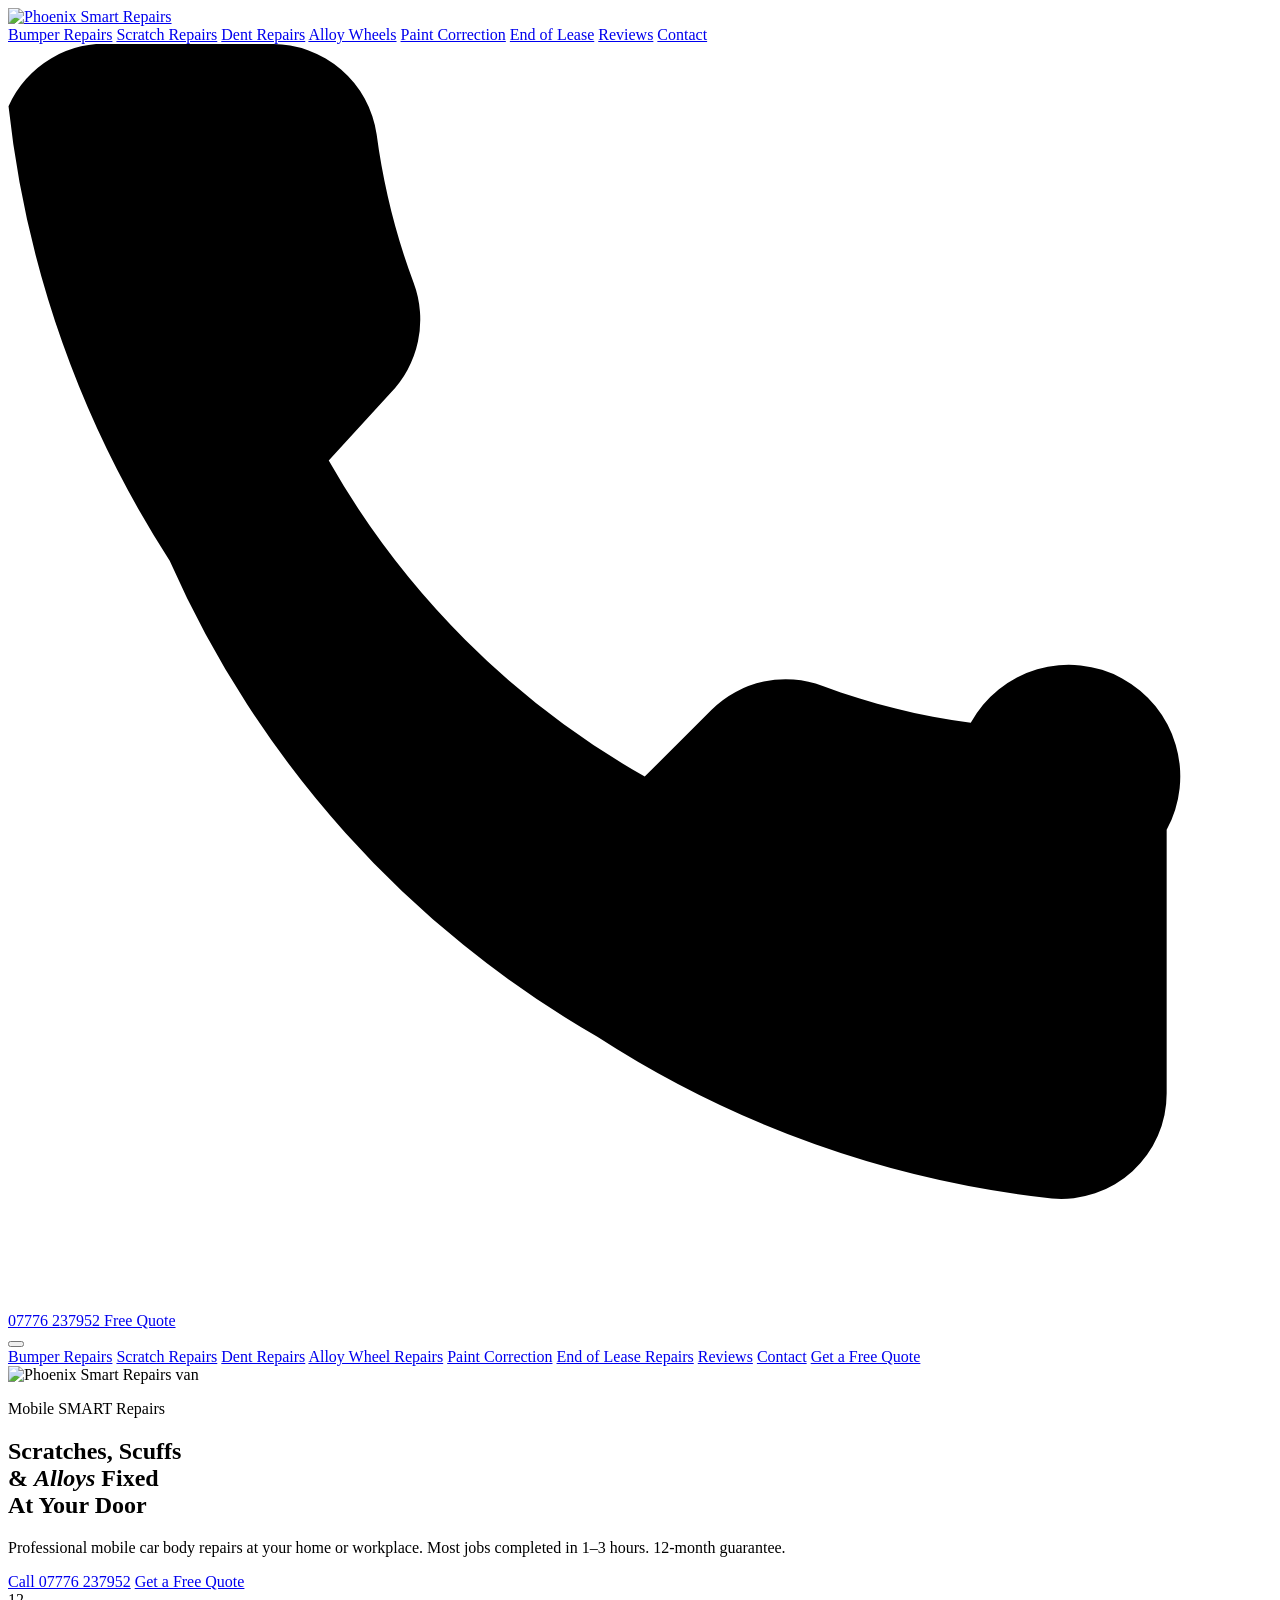
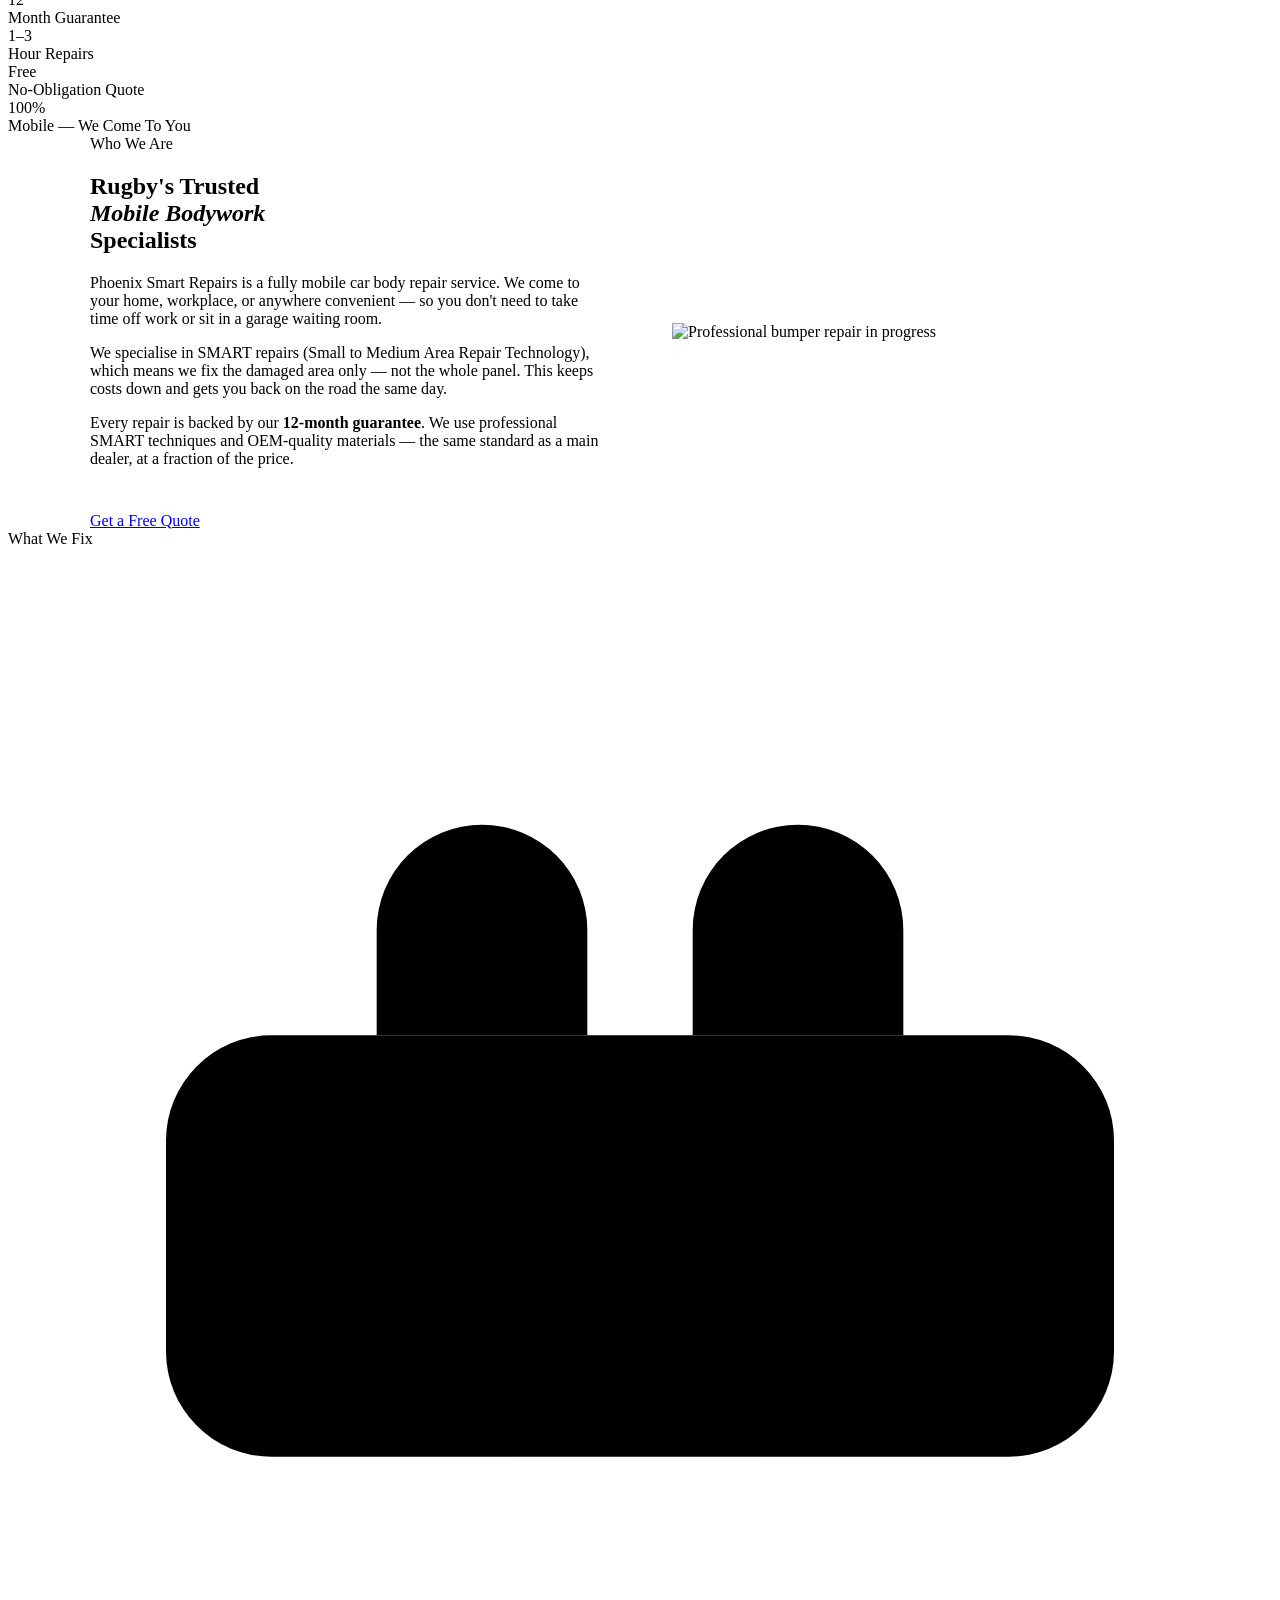
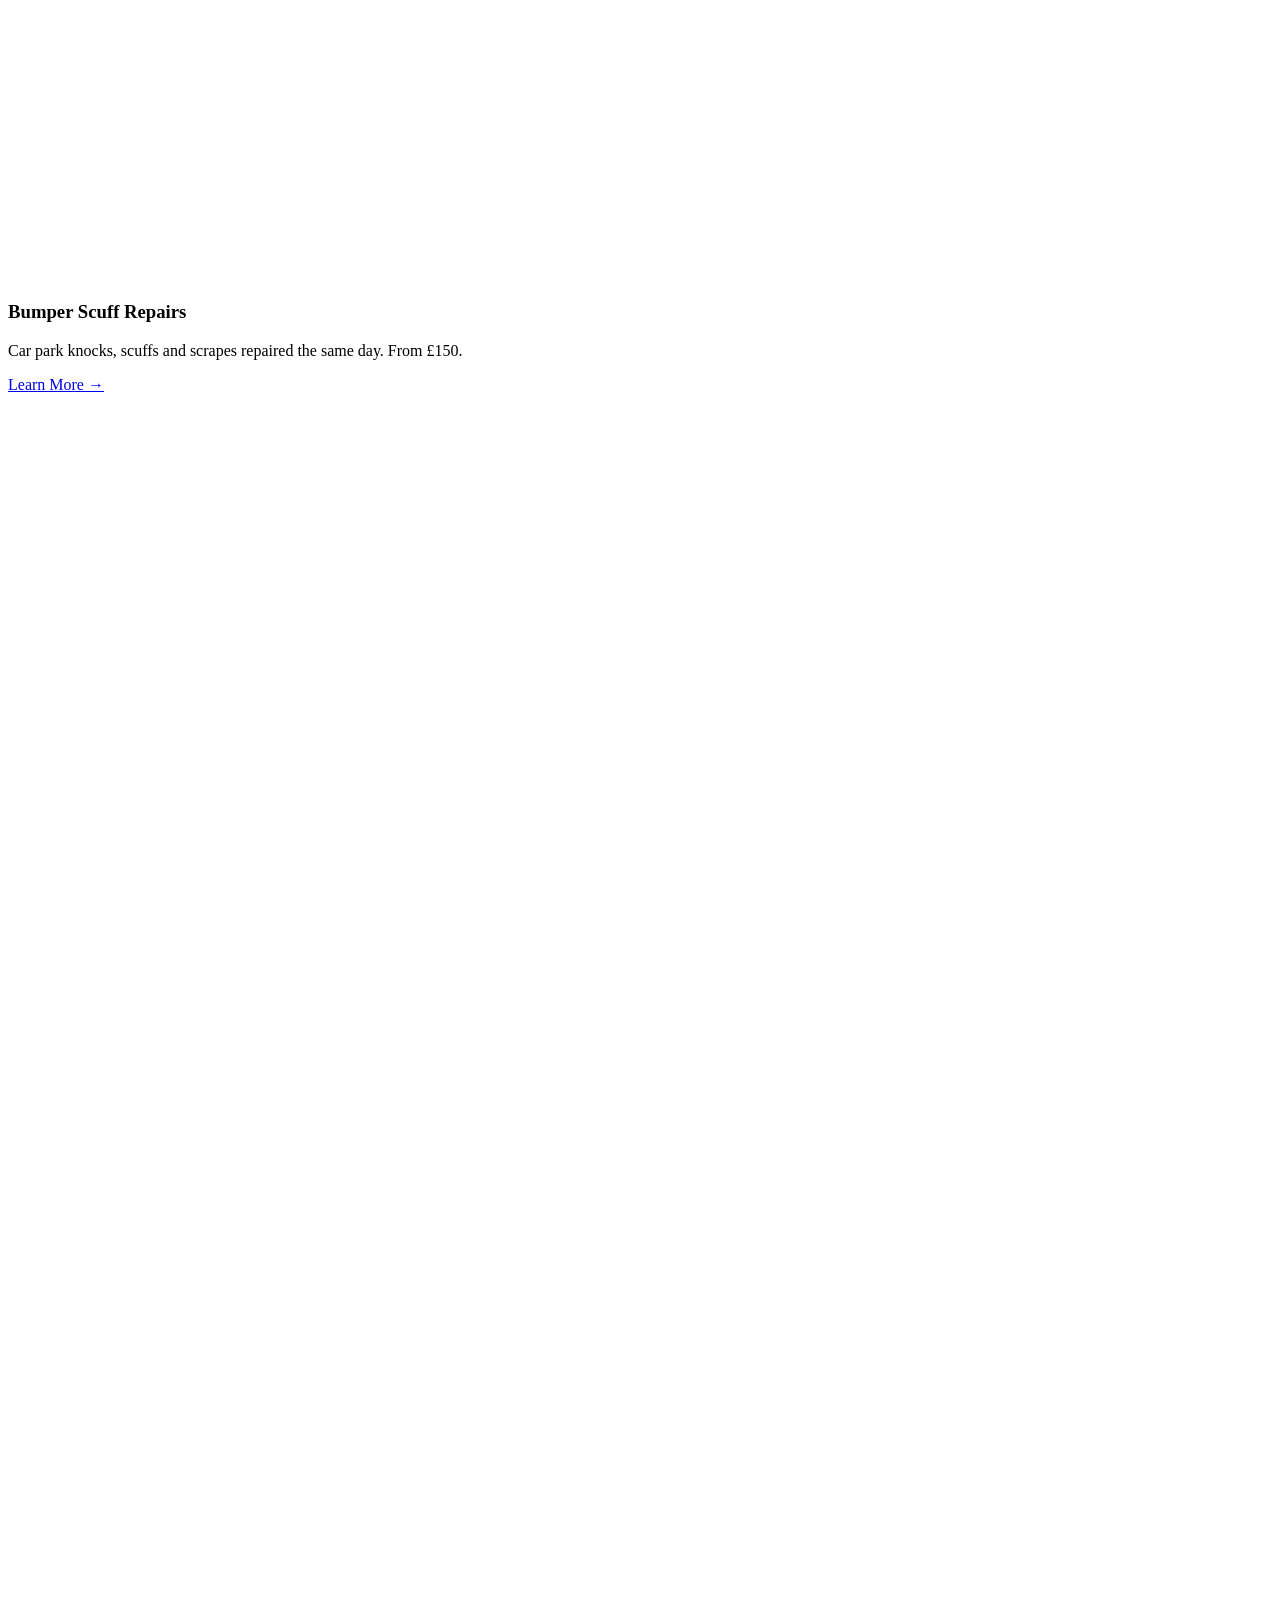
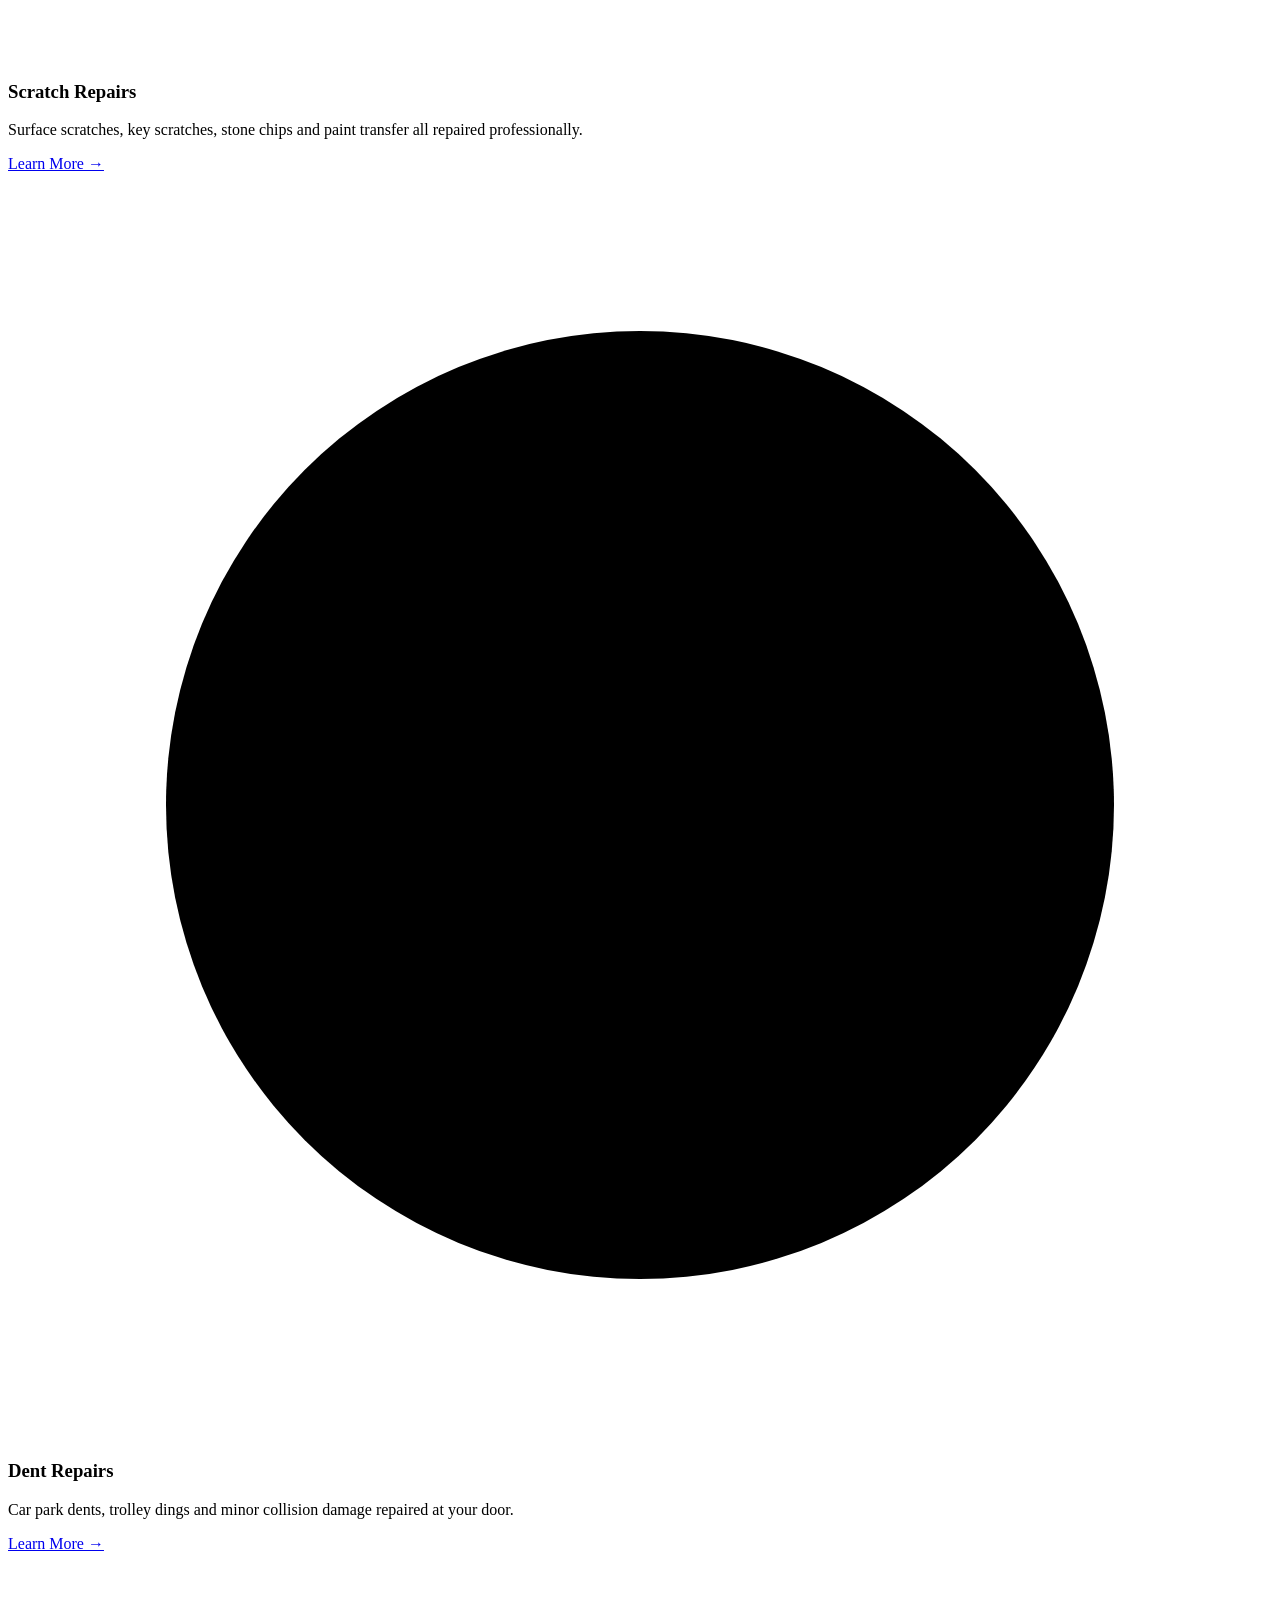
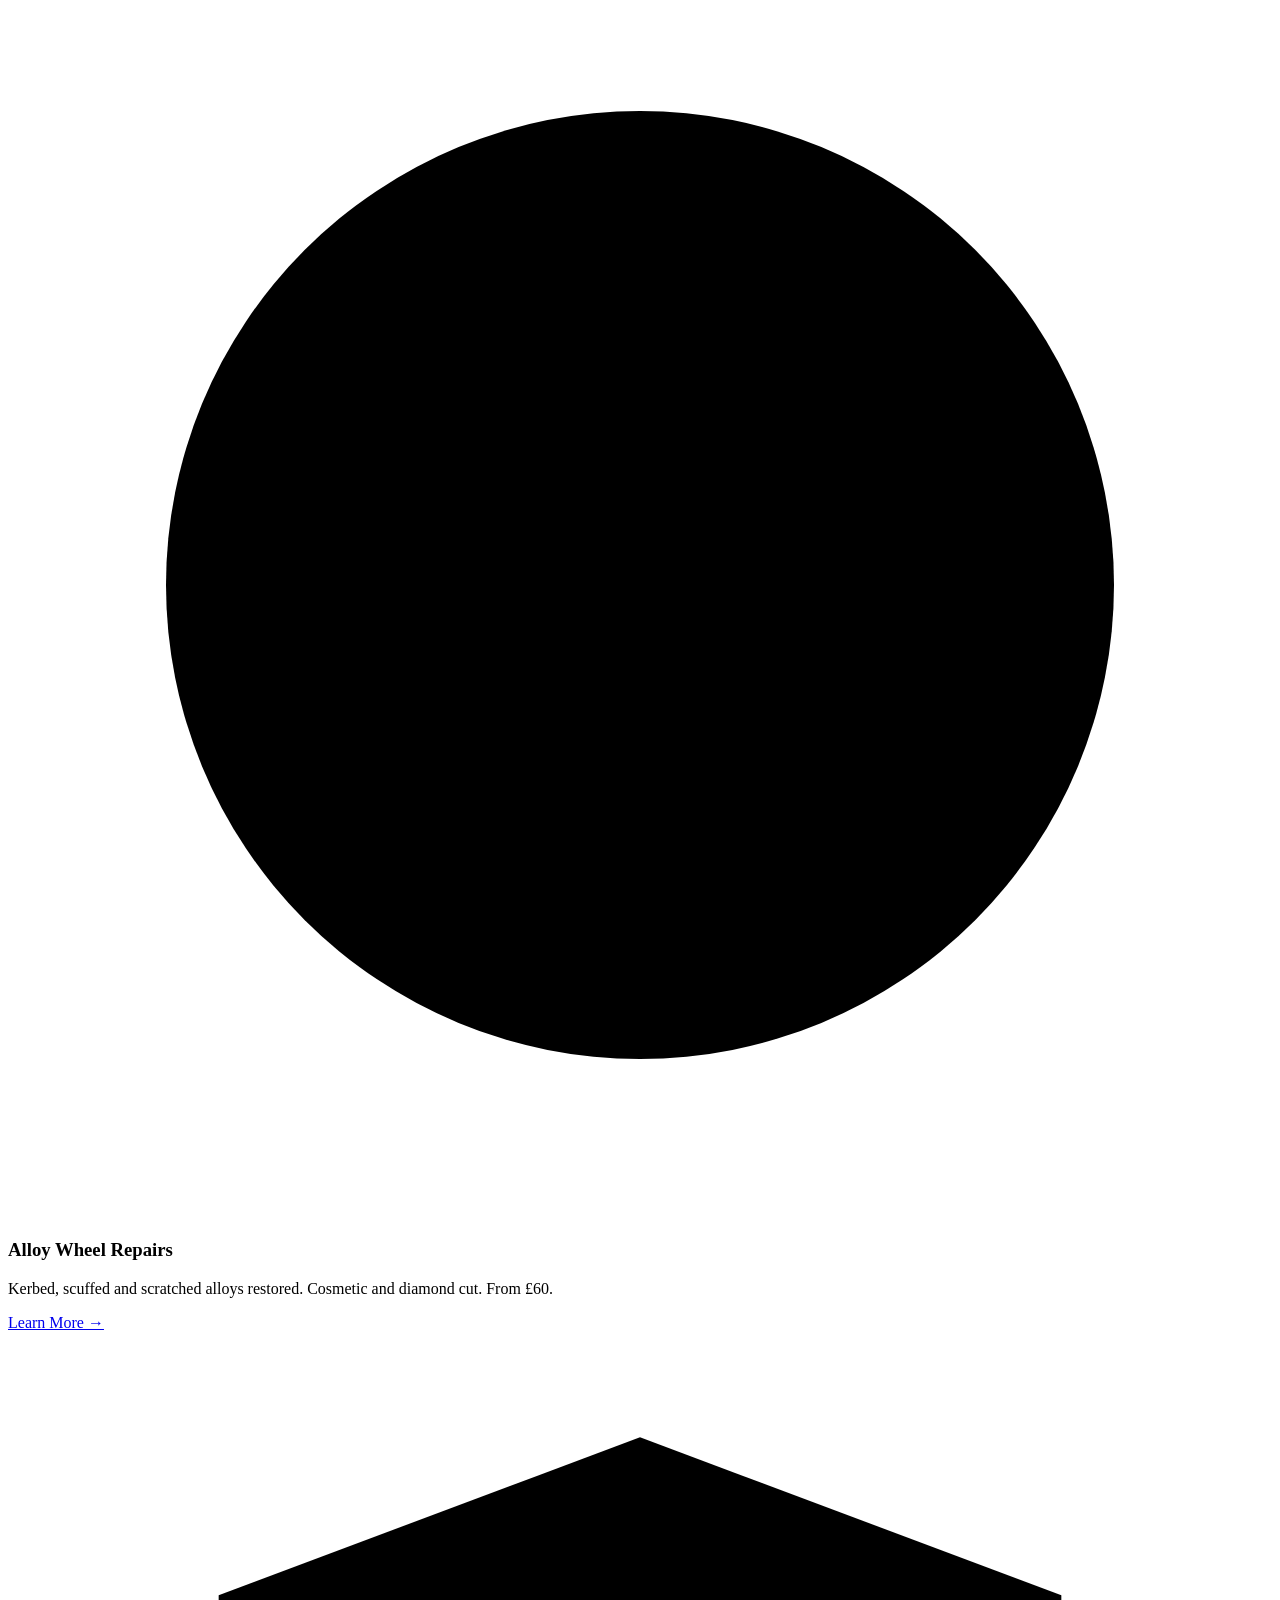
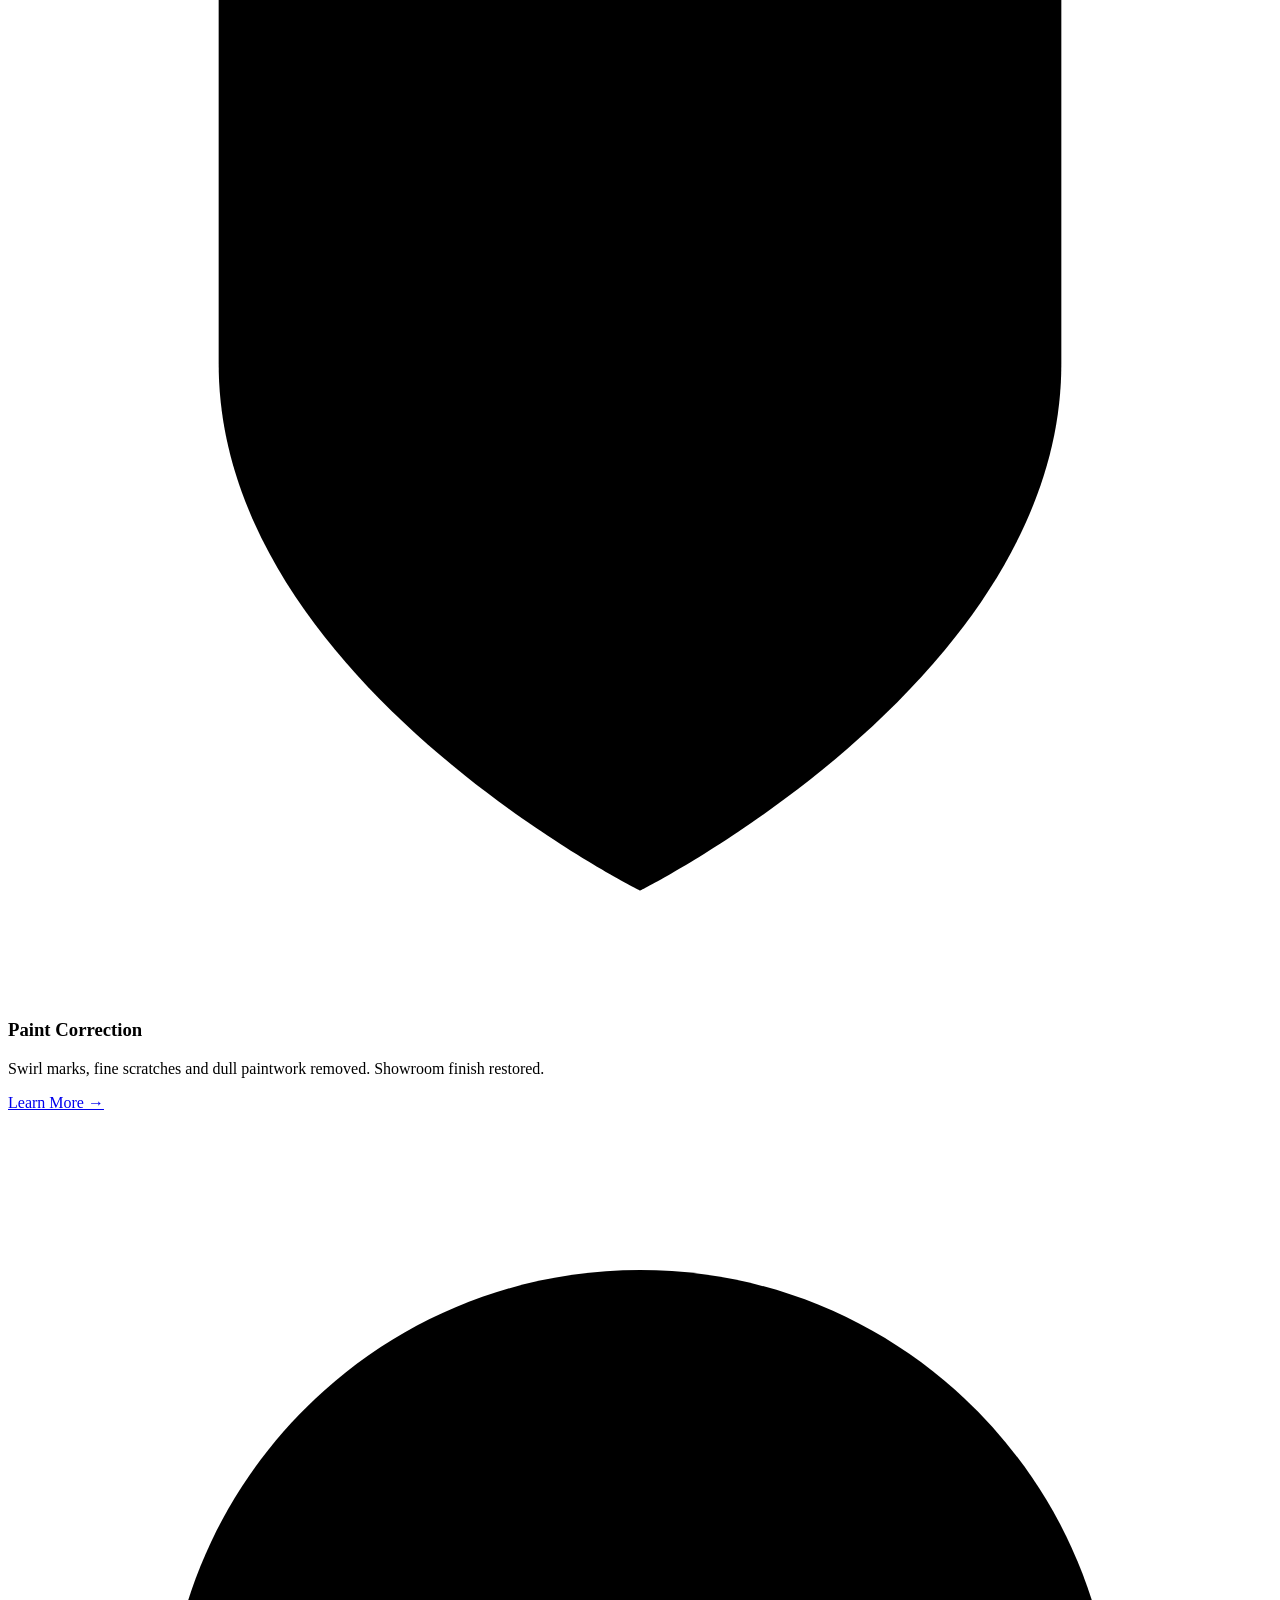
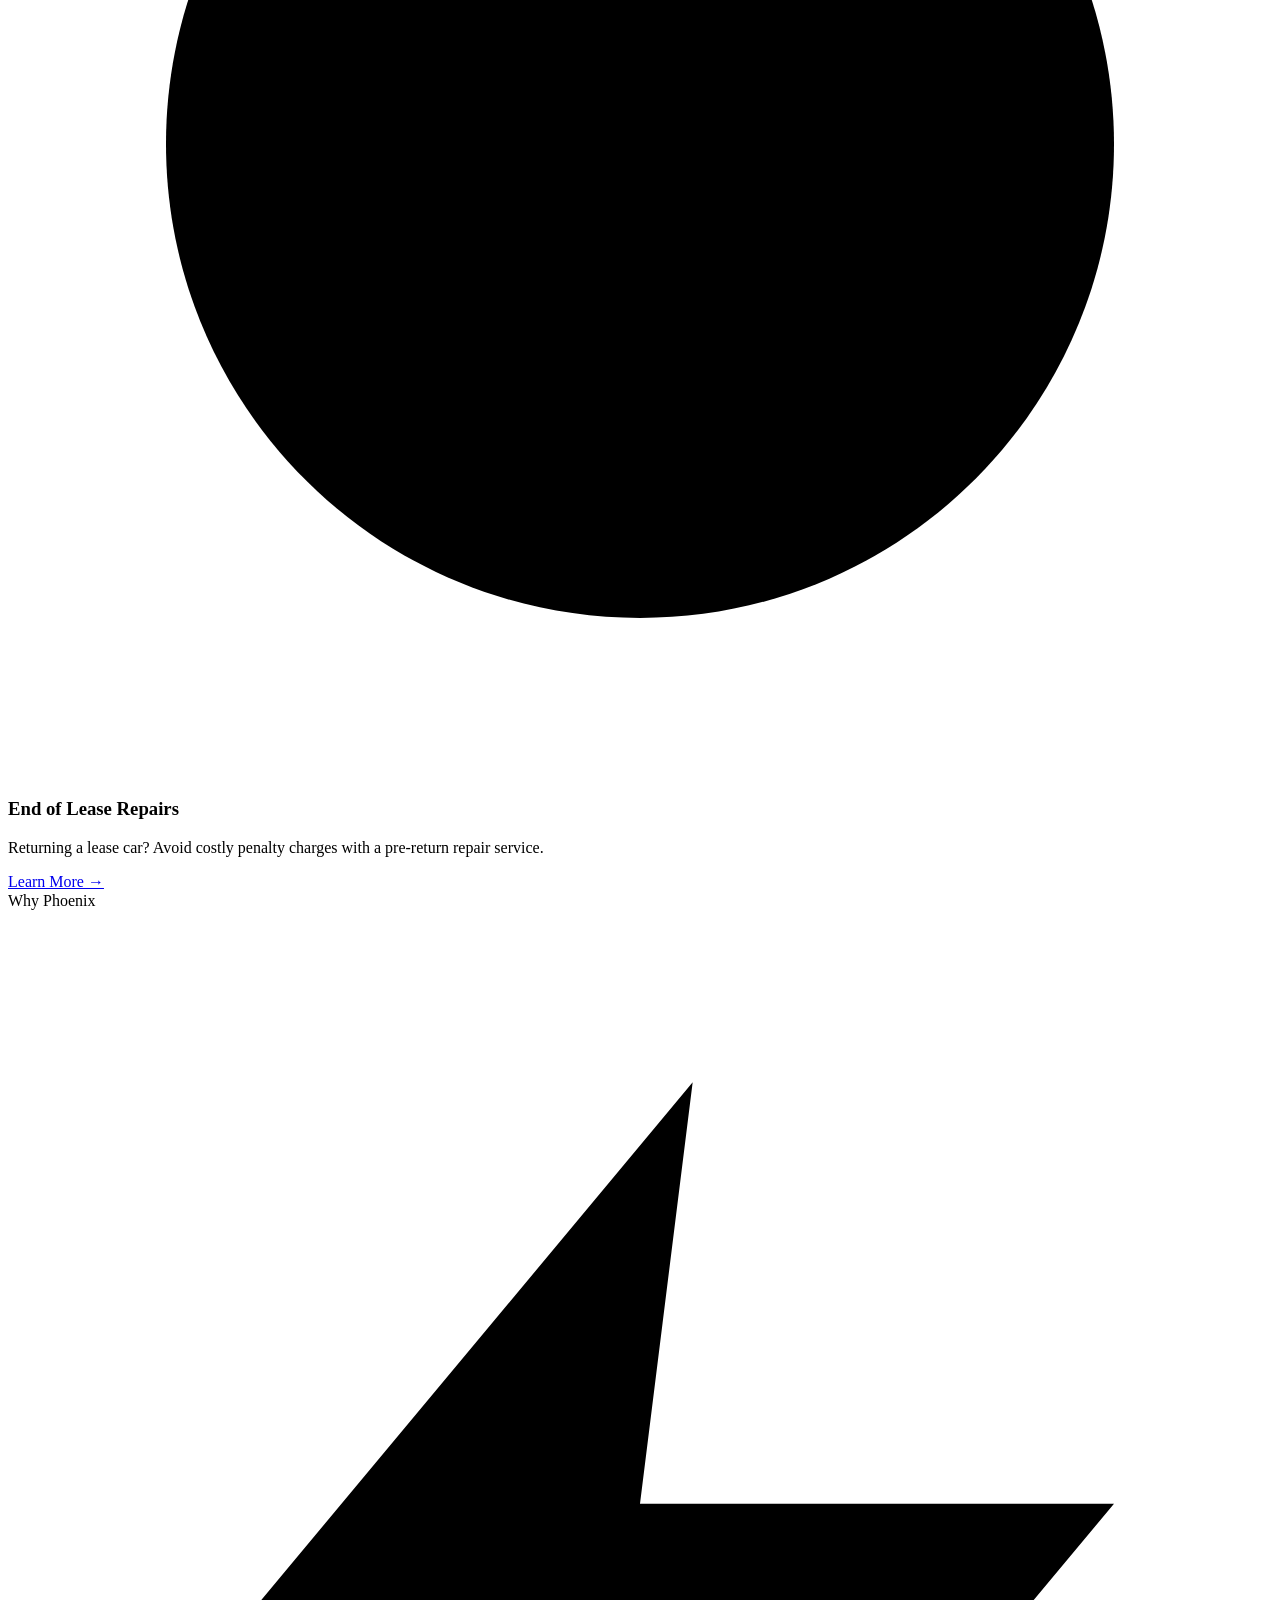
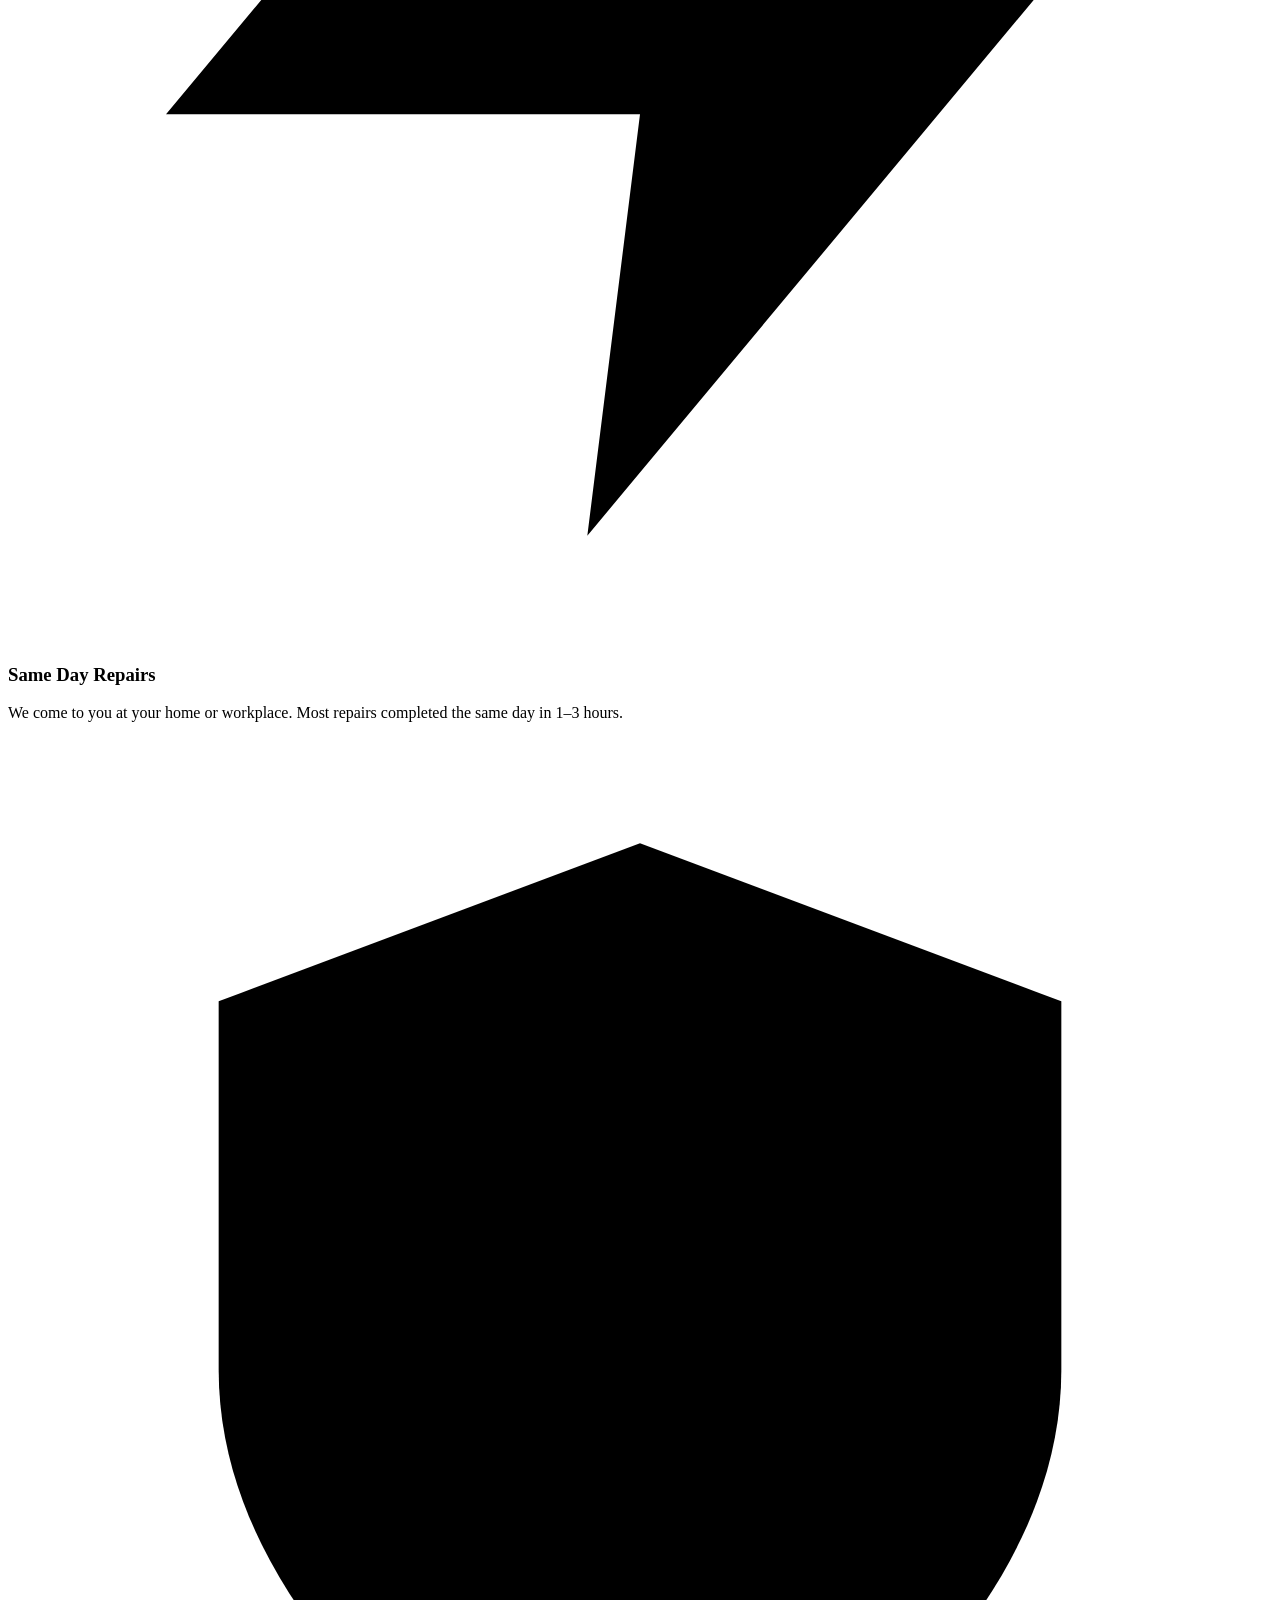
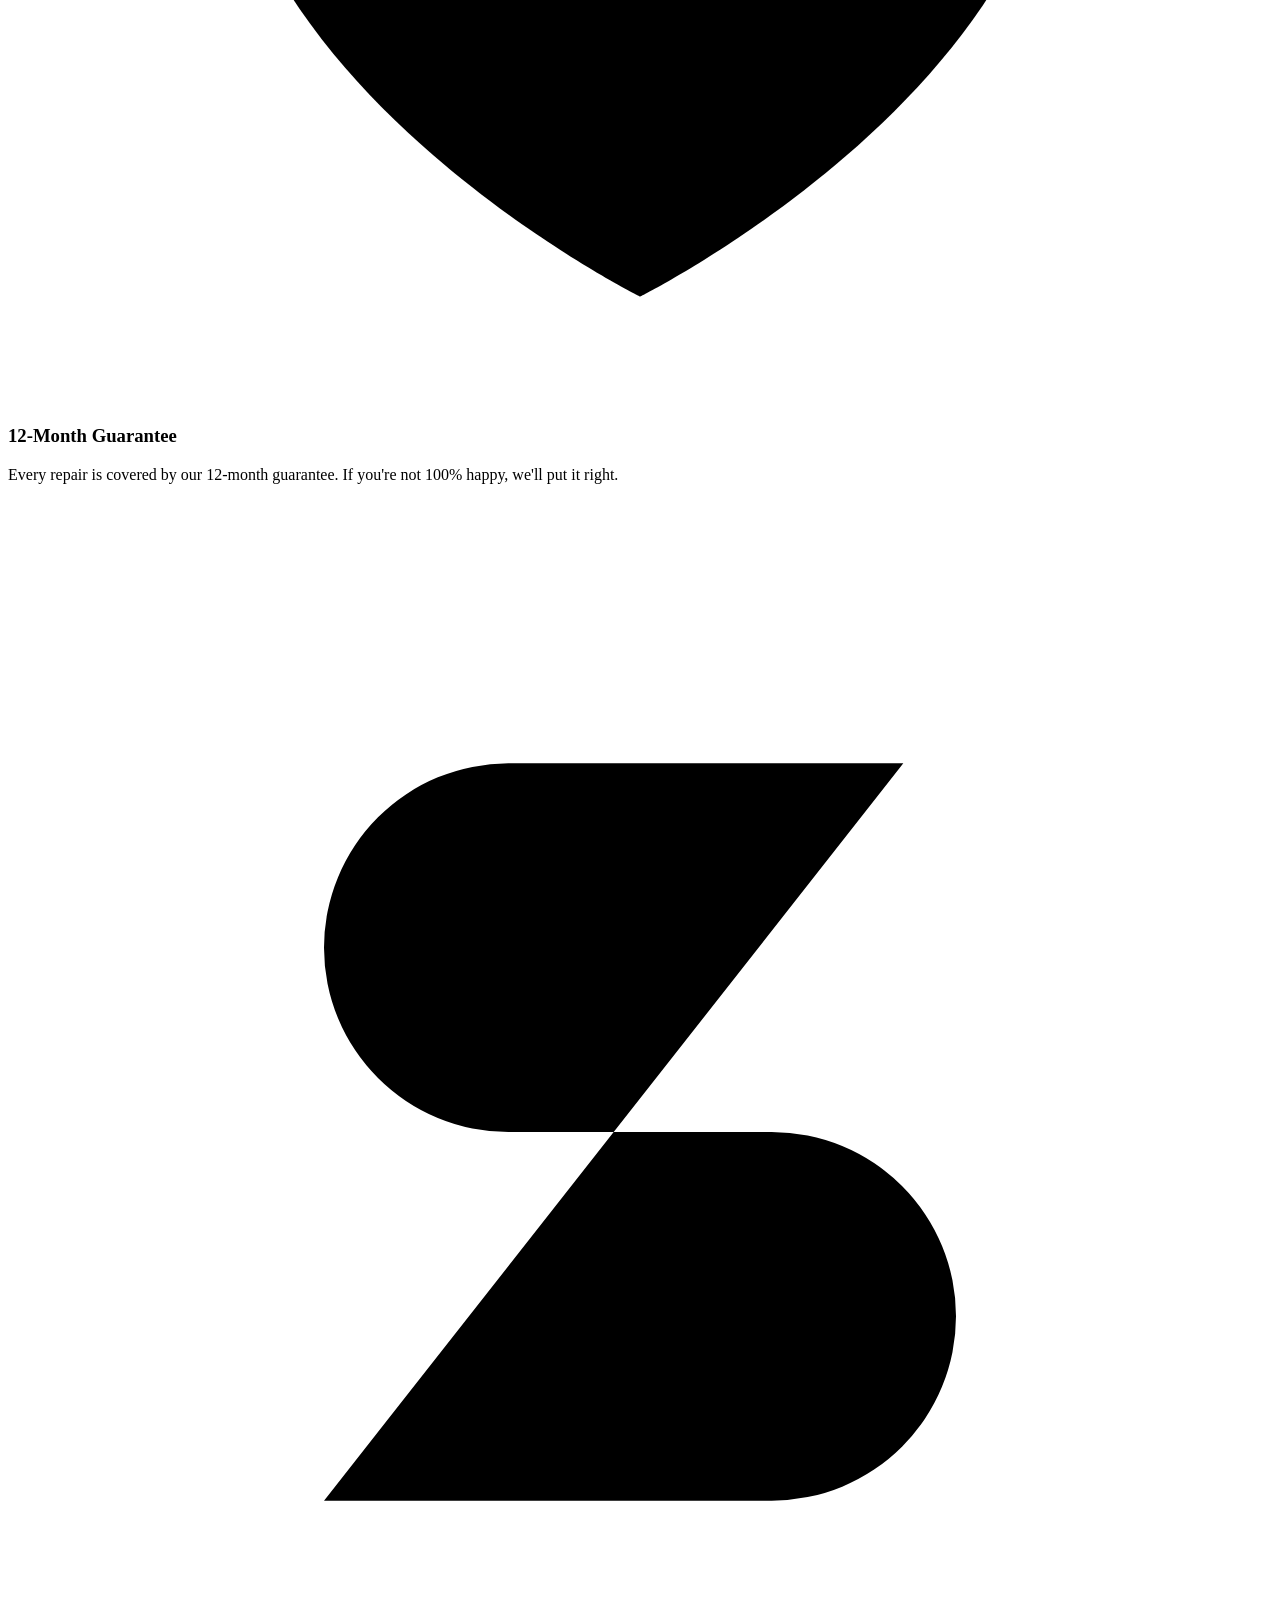
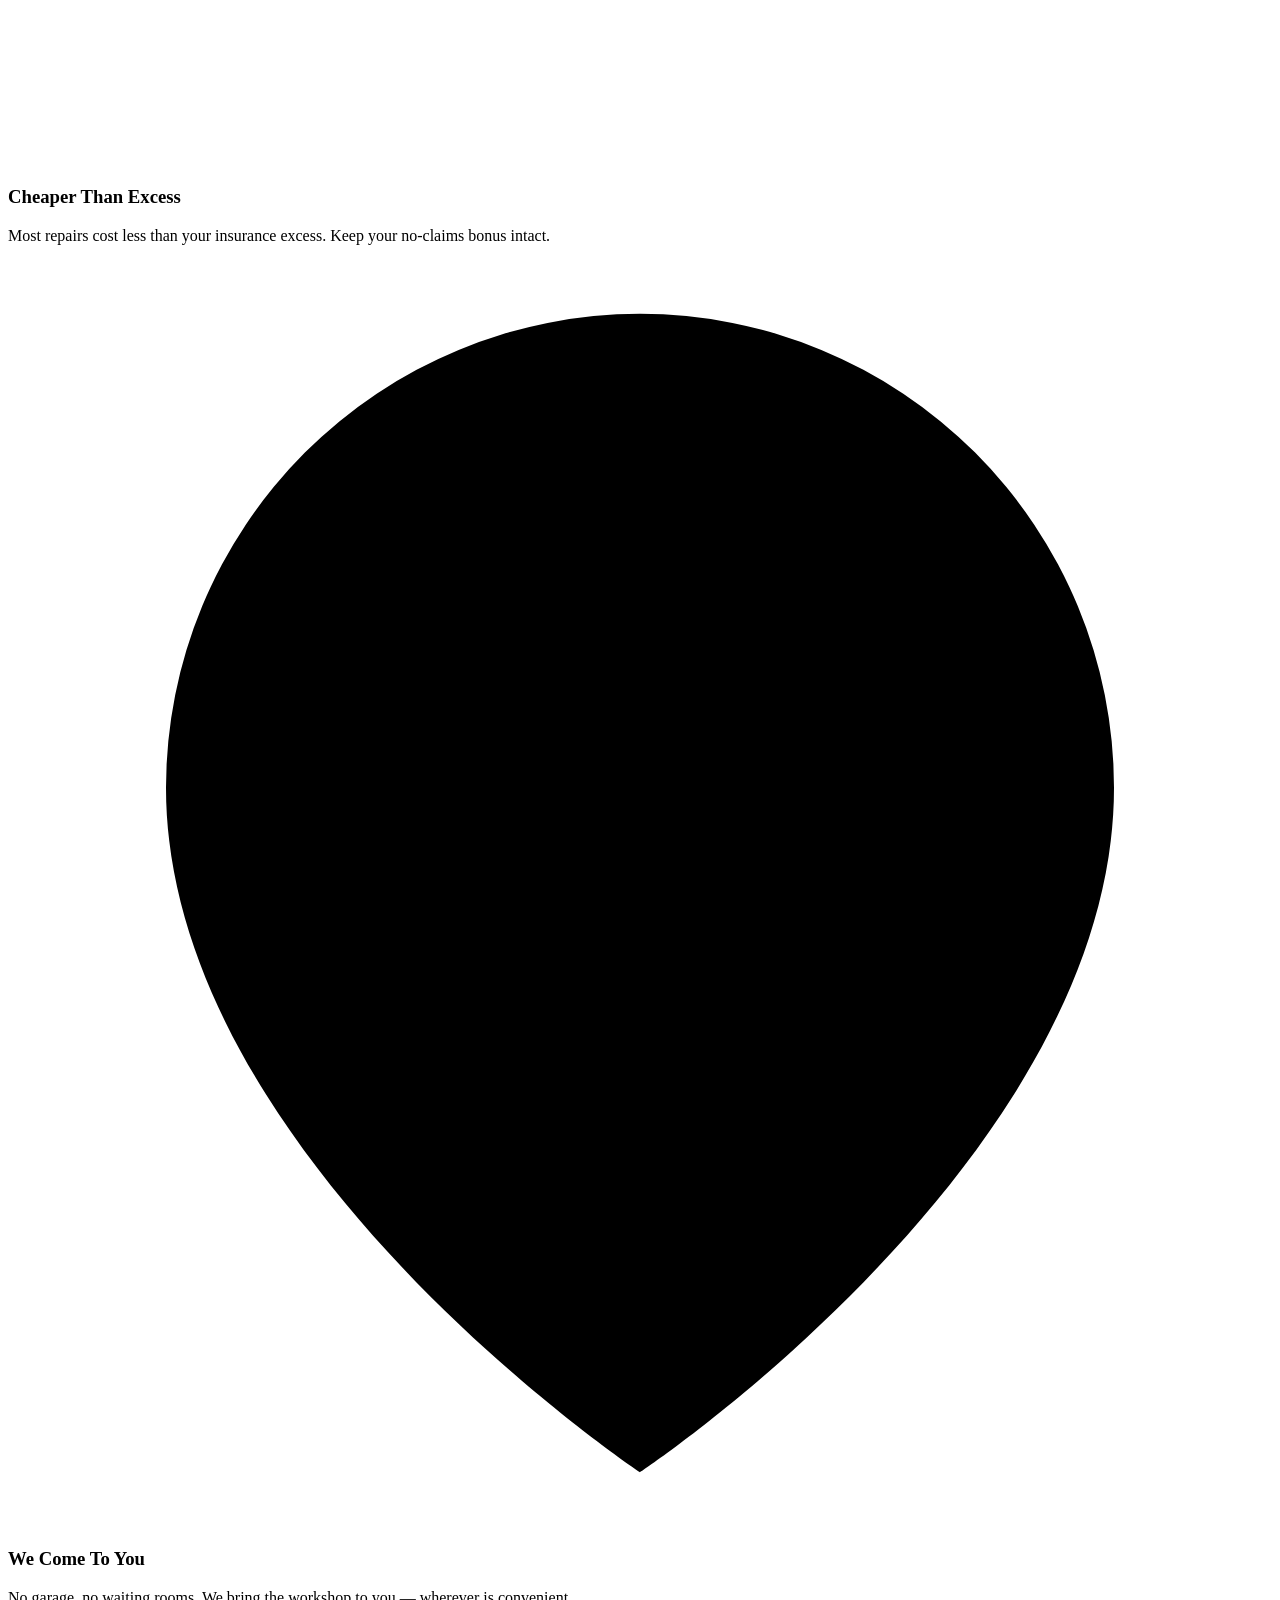
==== index.html @ 21618884 "Add website files" ====
<!DOCTYPE html>
<html lang="en">
<head>
<meta charset="UTF-8">
<meta name="viewport" content="width=device-width, initial-scale=1.0">
<title>Mobile Car Body Repairs | Phoenix Smart Repairs</title>
<meta name="description" content="Mobile car body repairs — scratches, bumper scuffs, dents & alloy wheels fixed at your door. 12-month guarantee. Free quotes. Call 07776 237952.">
<link rel="preconnect" href="https://fonts.googleapis.com">
<link rel="preconnect" href="https://fonts.gstatic.com" crossorigin>
<link href="https://fonts.googleapis.com/css2?family=Barlow+Condensed:wght@400;700;900&family=Barlow:wght@300;400;500;600&display=swap" rel="stylesheet">
<link rel="stylesheet" href="style.css">
</head>
<body>

<!-- HEADER -->
<header id="hdr">
  <a href="index.html" class="hdr-logo"><img src="logo.png" alt="Phoenix Smart Repairs"></a>
  <nav class="hdr-nav">
    <a href="bumper-scuff-repairs.html">Bumper Repairs</a>
    <a href="scratch-repairs.html">Scratch Repairs</a>
    <a href="dent-repairs.html">Dent Repairs</a>
    <a href="alloy-wheel-repairs.html">Alloy Wheels</a>
    <a href="paint-correction.html">Paint Correction</a>
    <a href="end-of-lease-repairs.html">End of Lease</a>
    <a href="reviews.html">Reviews</a>
    <a href="contact.html">Contact</a>
  </nav>
  <div class="hdr-right">
    <a href="tel:07776237952" class="hdr-phone">
      <span class="ph-icon"><svg viewBox="0 0 24 24"><path d="M22 16.92v3a2 2 0 01-2.18 2 19.79 19.79 0 01-8.63-3.07A19.5 19.5 0 013.07 9.81 19.79 19.79 0 01.01 1.18 2 2 0 012 0h3a2 2 0 012 1.72c.127.96.361 1.903.7 2.81a2 2 0 01-.45 2.11L6.09 7.91a16 16 0 006 6l1.27-1.27a2 2 0 012.11-.45c.907.339 1.85.573 2.81.7A2 2 0 0122 14.92z"/></svg></span>
      07776 237952
    </a>
    <a href="contact.html" class="hdr-quote">Free Quote</a>
  </div>
  <button class="hamburger" id="hamburger" aria-label="Menu">
    <span></span><span></span><span></span>
  </button>
</header>

<!-- MOBILE NAV -->
<nav class="mob-nav" id="mobNav">
  <a href="bumper-scuff-repairs.html">Bumper Repairs</a>
  <a href="scratch-repairs.html">Scratch Repairs</a>
  <a href="dent-repairs.html">Dent Repairs</a>
  <a href="alloy-wheel-repairs.html">Alloy Wheel Repairs</a>
  <a href="paint-correction.html">Paint Correction</a>
  <a href="end-of-lease-repairs.html">End of Lease Repairs</a>
  <a href="reviews.html">Reviews</a>
  <a href="contact.html">Contact</a>
  <a href="contact.html" class="mob-cta">Get a Free Quote</a>
</nav>

<!-- HERO -->
<section class="hero">
  <div class="hero-bg">
    <img src="https://img1.wsimg.com/isteam/ip/fc47cfa0-1bda-49b9-ba58-51a8c21de6bb/9D2E889B-5BBB-4D6D-84F2-DCA98A0F46FC.jpeg" alt="Phoenix Smart Repairs van">
  </div>
  <div class="hero-body">
    <p class="hero-kicker">Mobile SMART Repairs</p>
    <h1 class="hero-h1">Scratches, Scuffs<br>&amp; <em>Alloys</em> Fixed<br>At Your Door</h1>
    <p class="hero-sub">Professional mobile car body repairs at your home or workplace. Most jobs completed in 1–3 hours. 12-month guarantee.</p>
    <div class="hero-ctas">
      <a href="tel:07776237952" class="btn-gold">Call 07776 237952</a>
      <a href="contact.html" class="btn-outline">Get a Free Quote</a>
    </div>
  </div>
  <div class="hero-stats">
    <div class="hero-stat">
      <div class="hero-stat-val">12</div>
      <div class="hero-stat-lbl">Month Guarantee</div>
    </div>
    <div class="hero-stat">
      <div class="hero-stat-val">1–3</div>
      <div class="hero-stat-lbl">Hour Repairs</div>
    </div>
    <div class="hero-stat">
      <div class="hero-stat-val">Free</div>
      <div class="hero-stat-lbl">No-Obligation Quote</div>
    </div>
    <div class="hero-stat">
      <div class="hero-stat-val">100%</div>
      <div class="hero-stat-lbl">Mobile — We Come To You</div>
    </div>
  </div>
</section>

<!-- INTRO -->
<section class="section">
  <div style="display:grid;grid-template-columns:1fr 1fr;gap:4rem;align-items:center;max-width:1100px;margin:0 auto">
    <div>
      <span class="section-label">Who We Are</span>
      <h2 class="section-title">Rugby's Trusted<br><em>Mobile Bodywork</em><br>Specialists</h2>
      <div class="divider"></div>
      <p>Phoenix Smart Repairs is a fully mobile car body repair service. We come to your home, workplace, or anywhere convenient — so you don't need to take time off work or sit in a garage waiting room.</p>
      <p style="margin-top:1rem">We specialise in SMART repairs (Small to Medium Area Repair Technology), which means we fix the damaged area only — not the whole panel. This keeps costs down and gets you back on the road the same day.</p>
      <p style="margin-top:1rem">Every repair is backed by our <strong>12-month guarantee</strong>. We use professional SMART techniques and OEM-quality materials — the same standard as a main dealer, at a fraction of the price.</p>
      <a href="contact.html" class="btn-gold" style="margin-top:1.75rem;display:inline-block">Get a Free Quote</a>
    </div>
    <div>
      <img src="https://img1.wsimg.com/isteam/ip/fc47cfa0-1bda-49b9-ba58-51a8c21de6bb/27E340BE-FCFE-46C4-9804-AC358B8D4A15.jpeg" alt="Professional bumper repair in progress" style="width:100%;object-fit:cover;height:450px">
    </div>
  </div>
</section>

<!-- SERVICES -->
<section class="section section-dark">
  <span class="section-label">What We Fix</span>
  <h2 class="section-title" style="color:#fff">Our <em>Services</em></h2>
  <div class="services-grid">
    <div class="svc-card">
      <div class="svc-card-icon">
        <svg viewBox="0 0 24 24"><rect x="3" y="8" width="18" height="8" rx="2"/><path d="M7 8V6a2 2 0 014 0v2M13 8V6a2 2 0 014 0v2"/></svg>
      </div>
      <h3>Bumper Scuff Repairs</h3>
      <p>Car park knocks, scuffs and scrapes repaired the same day. From £150.</p>
      <a href="bumper-scuff-repairs.html">Learn More →</a>
    </div>
    <div class="svc-card">
      <div class="svc-card-icon">
        <svg viewBox="0 0 24 24"><path d="M4 4l16 16M4 20L20 4"/></svg>
      </div>
      <h3>Scratch Repairs</h3>
      <p>Surface scratches, key scratches, stone chips and paint transfer all repaired professionally.</p>
      <a href="scratch-repairs.html">Learn More →</a>
    </div>
    <div class="svc-card">
      <div class="svc-card-icon">
        <svg viewBox="0 0 24 24"><circle cx="12" cy="12" r="9"/><path d="M12 7v5l3 3"/></svg>
      </div>
      <h3>Dent Repairs</h3>
      <p>Car park dents, trolley dings and minor collision damage repaired at your door.</p>
      <a href="dent-repairs.html">Learn More →</a>
    </div>
    <div class="svc-card">
      <div class="svc-card-icon">
        <svg viewBox="0 0 24 24"><circle cx="12" cy="12" r="9"/><circle cx="12" cy="12" r="3"/></svg>
      </div>
      <h3>Alloy Wheel Repairs</h3>
      <p>Kerbed, scuffed and scratched alloys restored. Cosmetic and diamond cut. From £60.</p>
      <a href="alloy-wheel-repairs.html">Learn More →</a>
    </div>
    <div class="svc-card">
      <div class="svc-card-icon">
        <svg viewBox="0 0 24 24"><path d="M12 22s8-4 8-10V5l-8-3-8 3v7c0 6 8 10 8 10z"/></svg>
      </div>
      <h3>Paint Correction</h3>
      <p>Swirl marks, fine scratches and dull paintwork removed. Showroom finish restored.</p>
      <a href="paint-correction.html">Learn More →</a>
    </div>
    <div class="svc-card">
      <div class="svc-card-icon">
        <svg viewBox="0 0 24 24"><path d="M9 12l2 2 4-4"/><path d="M21 12c0 4.97-4.03 9-9 9S3 16.97 3 12 7.03 3 12 3s9 4.03 9 9z"/></svg>
      </div>
      <h3>End of Lease Repairs</h3>
      <p>Returning a lease car? Avoid costly penalty charges with a pre-return repair service.</p>
      <a href="end-of-lease-repairs.html">Learn More →</a>
    </div>
  </div>
</section>

<!-- WHY CHOOSE -->
<section class="section section-dark" style="border-top:1px solid rgba(255,255,255,.08)">
  <span class="section-label">Why Phoenix</span>
  <h2 class="section-title" style="color:#fff">Why Choose <em>Us?</em></h2>
  <div class="why-grid">
    <div class="why-item">
      <div class="why-icon">
        <svg viewBox="0 0 24 24"><path d="M13 2L3 14h9l-1 8 10-12h-9l1-8z"/></svg>
      </div>
      <h3>Same Day Repairs</h3>
      <p>We come to you at your home or workplace. Most repairs completed the same day in 1–3 hours.</p>
    </div>
    <div class="why-item">
      <div class="why-icon">
        <svg viewBox="0 0 24 24"><path d="M12 22s8-4 8-10V5l-8-3-8 3v7c0 6 8 10 8 10z"/></svg>
      </div>
      <h3>12-Month Guarantee</h3>
      <p>Every repair is covered by our 12-month guarantee. If you're not 100% happy, we'll put it right.</p>
    </div>
    <div class="why-item">
      <div class="why-icon">
        <svg viewBox="0 0 24 24"><line x1="12" y1="1" x2="12" y2="23"/><path d="M17 5H9.5a3.5 3.5 0 000 7h5a3.5 3.5 0 010 7H6"/></svg>
      </div>
      <h3>Cheaper Than Excess</h3>
      <p>Most repairs cost less than your insurance excess. Keep your no-claims bonus intact.</p>
    </div>
    <div class="why-item">
      <div class="why-icon">
        <svg viewBox="0 0 24 24"><path d="M21 10c0 7-9 13-9 13s-9-6-9-13a9 9 0 0118 0z"/><circle cx="12" cy="10" r="3"/></svg>
      </div>
      <h3>We Come To You</h3>
      <p>No garage, no waiting rooms. We bring the workshop to you — wherever is convenient.</p>
    </div>
  </div>
</section>

<!-- HOW IT WORKS -->
<section class="section section-cream">
  <span class="section-label">The Process</span>
  <h2 class="section-title">How It <em>Works</em></h2>
  <div class="steps">
    <div class="step">
      <div class="step-num">01</div>
      <div>
        <h3>Get Your Free Quote</h3>
        <p>Call 07776 237952 or send photos via WhatsApp. We'll give you an honest, no-obligation price usually within minutes. No pushy sales, just a fair quote.</p>
      </div>
    </div>
    <div class="step">
      <div class="step-num">02</div>
      <div>
        <h3>We Come To You</h3>
        <p>We travel to your home, workplace or anywhere convenient. No need to take time off or drop the car anywhere. We bring the workshop to you.</p>
      </div>
    </div>
    <div class="step">
      <div class="step-num">03</div>
      <div>
        <h3>Drive Away Happy</h3>
        <p>We repair on the spot using professional SMART techniques. Most jobs done in 1–3 hours. Your car is ready to drive away the same day — guaranteed quality.</p>
      </div>
    </div>
  </div>
</section>

<!-- BEFORE/AFTER GALLERY STRIP -->
<section class="section" style="padding-top:0;padding-bottom:3rem">
  <span class="section-label">Our Work</span>
  <h2 class="section-title">Recent <em>Repairs</em></h2>
  <div style="display:grid;grid-template-columns:repeat(auto-fill,minmax(280px,1fr));gap:4px;margin-top:2rem">
    <img src="https://img1.wsimg.com/isteam/ip/fc47cfa0-1bda-49b9-ba58-51a8c21de6bb/IMG_5188.jpeg" alt="Bumper repair" style="width:100%;height:220px;object-fit:cover">
    <img src="https://isteam.wsimg.com/ip/fc47cfa0-1bda-49b9-ba58-51a8c21de6bb/B208986F-F5B6-4DB3-A747-07D6A954722C.jpeg" alt="Red Jaguar F-Type paint finish" style="width:100%;height:220px;object-fit:cover">
    <img src="https://img1.wsimg.com/isteam/ip/fc47cfa0-1bda-49b9-ba58-51a8c21de6bb/4F0DEE78-FB0B-46E1-9F48-F4E37894BB37.jpeg" alt="Repair in progress" style="width:100%;height:220px;object-fit:cover">
    <img src="https://img1.wsimg.com/isteam/ip/fc47cfa0-1bda-49b9-ba58-51a8c21de6bb/A2C51FAA-AC8B-4C91-BCBA-405723B9520F.jpeg" alt="Diamond cut alloy wheel" style="width:100%;height:220px;object-fit:cover">
  </div>
</section>

<!-- FAQ -->
<section class="section section-cream">
  <span class="section-label">FAQ</span>
  <h2 class="section-title">Frequently Asked <em>Questions</em></h2>
  <div class="faq-list">
    <div class="faq-item">
      <div class="faq-q">How long does a repair take?</div>
      <div class="faq-a">Most repairs take between 1 and 3 hours, depending on the type and size of the damage. Alloy wheel repairs are typically done within a couple of hours. You're welcome to carry on with your day while we work.</div>
    </div>
    <div class="faq-item">
      <div class="faq-q">How much does it cost?</div>
      <div class="faq-a">Every job is different, but most of our repairs cost less than a typical insurance excess. We'll always give you an honest, no-obligation quote before we start any work. Call us on 07776 237952 or send photos via WhatsApp for a quick estimate.</div>
    </div>
    <div class="faq-item">
      <div class="faq-q">Will the colour match my car?</div>
      <div class="faq-a">Yes. We use your vehicle's paint code to mix an exact colour match. Once the repair is finished and cured, the repaired area blends seamlessly with the surrounding paintwork.</div>
    </div>
    <div class="faq-item">
      <div class="faq-q">Do I need to tell my insurance company?</div>
      <div class="faq-a">No. Because our repairs cost less than most insurance excesses, the majority of our customers pay directly and avoid any impact on their no-claims bonus. There's no need to make a claim.</div>
    </div>
    <div class="faq-item">
      <div class="faq-q">What do you need to carry out the repair?</div>
      <div class="faq-a">We just need access to a standard 3-pin plug socket and enough space to work around the damaged area of your vehicle. We bring everything else in our fully equipped van.</div>
    </div>
    <div class="faq-item">
      <div class="faq-q">Do you repair leased or company cars?</div>
      <div class="faq-a">Absolutely. We regularly repair lease vehicles before they're returned, helping drivers avoid costly end-of-lease damage charges. A repair with us will almost always be cheaper than the penalty from the leasing company.</div>
    </div>
  </div>
</section>

<!-- CTA BANNER -->
<section style="background:var(--gold);padding:3.5rem 2.5rem;text-align:center">
  <p style="font-family:'Barlow Condensed',sans-serif;font-size:.75rem;font-weight:700;letter-spacing:4px;text-transform:uppercase;color:var(--navy);margin-bottom:.5rem">Get Started Today</p>
  <h2 style="font-family:'Barlow Condensed',sans-serif;font-size:clamp(2rem,5vw,3.5rem);font-weight:900;text-transform:uppercase;color:var(--navy);margin-bottom:1.5rem">Ready to Fix That Damage?</h2>
  <div style="display:flex;gap:1rem;justify-content:center;flex-wrap:wrap">
    <a href="tel:07776237952" style="font-family:'Barlow Condensed',sans-serif;font-size:.9rem;font-weight:700;letter-spacing:1.5px;text-transform:uppercase;background:var(--navy);color:#fff;padding:.85rem 2.2rem;display:inline-block">Call 07776 237952</a>
    <a href="https://wa.me/447776237952" class="wa-btn">
      <svg viewBox="0 0 24 24"><path d="M17.472 14.382c-.297-.149-1.758-.867-2.03-.967-.273-.099-.471-.148-.67.15-.197.297-.767.966-.94 1.164-.173.199-.347.223-.644.075-.297-.15-1.255-.463-2.39-1.475-.883-.788-1.48-1.761-1.653-2.059-.173-.297-.018-.458.13-.606.134-.133.298-.347.446-.52.149-.174.198-.298.298-.497.099-.198.05-.371-.025-.52-.075-.149-.669-1.612-.916-2.207-.242-.579-.487-.5-.669-.51-.173-.008-.371-.01-.57-.01-.198 0-.52.074-.792.372-.272.297-1.04 1.016-1.04 2.479 0 1.462 1.065 2.875 1.213 3.074.149.198 2.096 3.2 5.077 4.487.709.306 1.262.489 1.694.625.712.227 1.36.195 1.871.118.571-.085 1.758-.719 2.006-1.413.248-.694.248-1.289.173-1.413-.074-.124-.272-.198-.57-.347z"/><path d="M12 0C5.373 0 0 5.373 0 12c0 2.123.554 4.122 1.526 5.853L0 24l6.335-1.508A11.946 11.946 0 0012 24c6.627 0 12-5.373 12-12S18.627 0 12 0zm0 21.818a9.818 9.818 0 01-5.006-1.372l-.36-.213-3.727.977.993-3.63-.234-.374A9.808 9.808 0 012.182 12C2.182 6.57 6.57 2.182 12 2.182c5.43 0 9.818 4.388 9.818 9.818 0 5.43-4.388 9.818-9.818 9.818z"/></svg>
      WhatsApp Us
    </a>
  </div>
</section>

<!-- FOOTER -->
<footer>
  <div class="footer-grid">
    <div class="footer-brand">
      <img src="logo.png" alt="Phoenix Smart Repairs">
      <p>Professional mobile SMART repairs at your door. Scratches, bumper scuffs, dents and alloy wheels fixed the same day. 12-month guarantee on every job.</p>
      <div class="social-links">
        <a href="https://www.facebook.com/155560355085874" target="_blank" rel="noopener" aria-label="Facebook">
          <svg viewBox="0 0 24 24"><path d="M18 2h-3a5 5 0 00-5 5v3H7v4h3v8h4v-8h3l1-4h-4V7a1 1 0 011-1h3z"/></svg>
        </a>
        <a href="https://www.instagram.com/Phoenixsmartrepairs" target="_blank" rel="noopener" aria-label="Instagram">
          <svg viewBox="0 0 24 24"><rect x="2" y="2" width="20" height="20" rx="5" ry="5"/><path d="M16 11.37A4 4 0 1112.63 8 4 4 0 0116 11.37z"/><line x1="17.5" y1="6.5" x2="17.51" y2="6.5"/></svg>
        </a>
        <a href="https://www.linkedin.com/company/phoenix-smart-repairs" target="_blank" rel="noopener" aria-label="LinkedIn">
          <svg viewBox="0 0 24 24"><path d="M16 8a6 6 0 016 6v7h-4v-7a2 2 0 00-2-2 2 2 0 00-2 2v7h-4v-7a6 6 0 016-6z"/><rect x="2" y="9" width="4" height="12"/><circle cx="4" cy="4" r="2"/></svg>
        </a>
      </div>
    </div>
    <div class="footer-col">
      <h4>Services</h4>
      <a href="bumper-scuff-repairs.html">Bumper Scuff Repairs</a>
      <a href="scratch-repairs.html">Scratch Repairs</a>
      <a href="dent-repairs.html">Dent Repairs</a>
      <a href="alloy-wheel-repairs.html">Alloy Wheel Repairs</a>
      <a href="paint-correction.html">Paint Correction</a>
      <a href="end-of-lease-repairs</a>
      <a href="end-of-lease-repairs.html">End of Lease Repairs</a>
    </div>
    <div class="footer-col">
      <h4>Contact</h4>
      <p><a href="tel:07776237952" style="color:rgba(255,255,255,.55)">07776 237952</a></p>
      <p><a href="mailto:info@phoenixsmartrepairs.co.uk" style="color:rgba(255,255,255,.55)">info@phoenixsmartrepairs.co.uk</a></p>
      <p style="margin-top:.75rem">Rugby, Warwickshire</p>
      <table class="hours-table" style="margin-top:.75rem">
        <tr><td>Mon–Fri</td><td>09:00 –17:30</td></tr>
        <tr><td>Saturday</td><td>Closed</td></tr>
        <tr><td>Sunday</td><td>Closed</td></tr>
      </table>
    </div>
  </div>
  <div class="footer-bottom">
    <span>© 2026 Phoenix Smart Repairs. All rights reserved.</span>
    <a href="#">Privacy Policy</a>
  </div>
</footer>

<script>
const ham = document.getElementById('hamburger');
const mob = document.getElementById('mobNav');
ham.addEventListener('click',()=>{
  ham.classList.toggle('open');
  mob.classList.toggle('open');
});
</script>
</body>
</html>
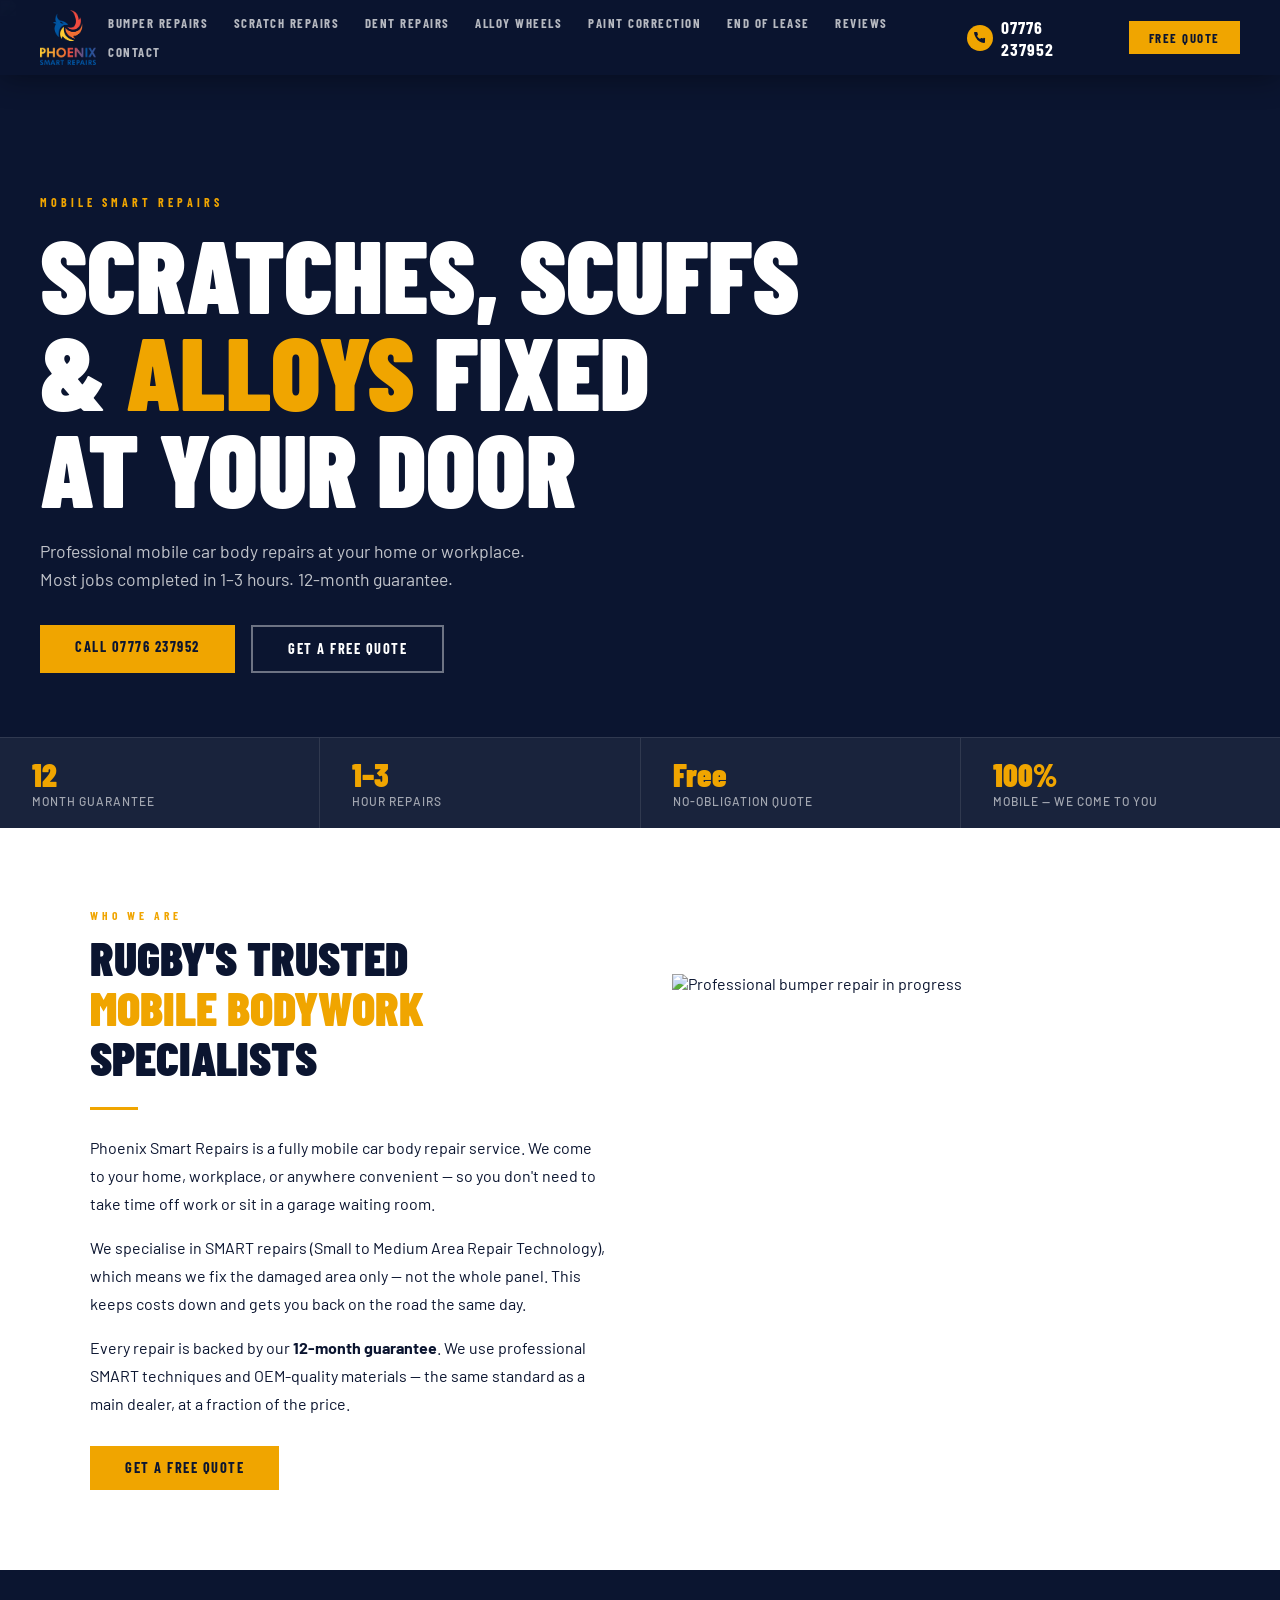
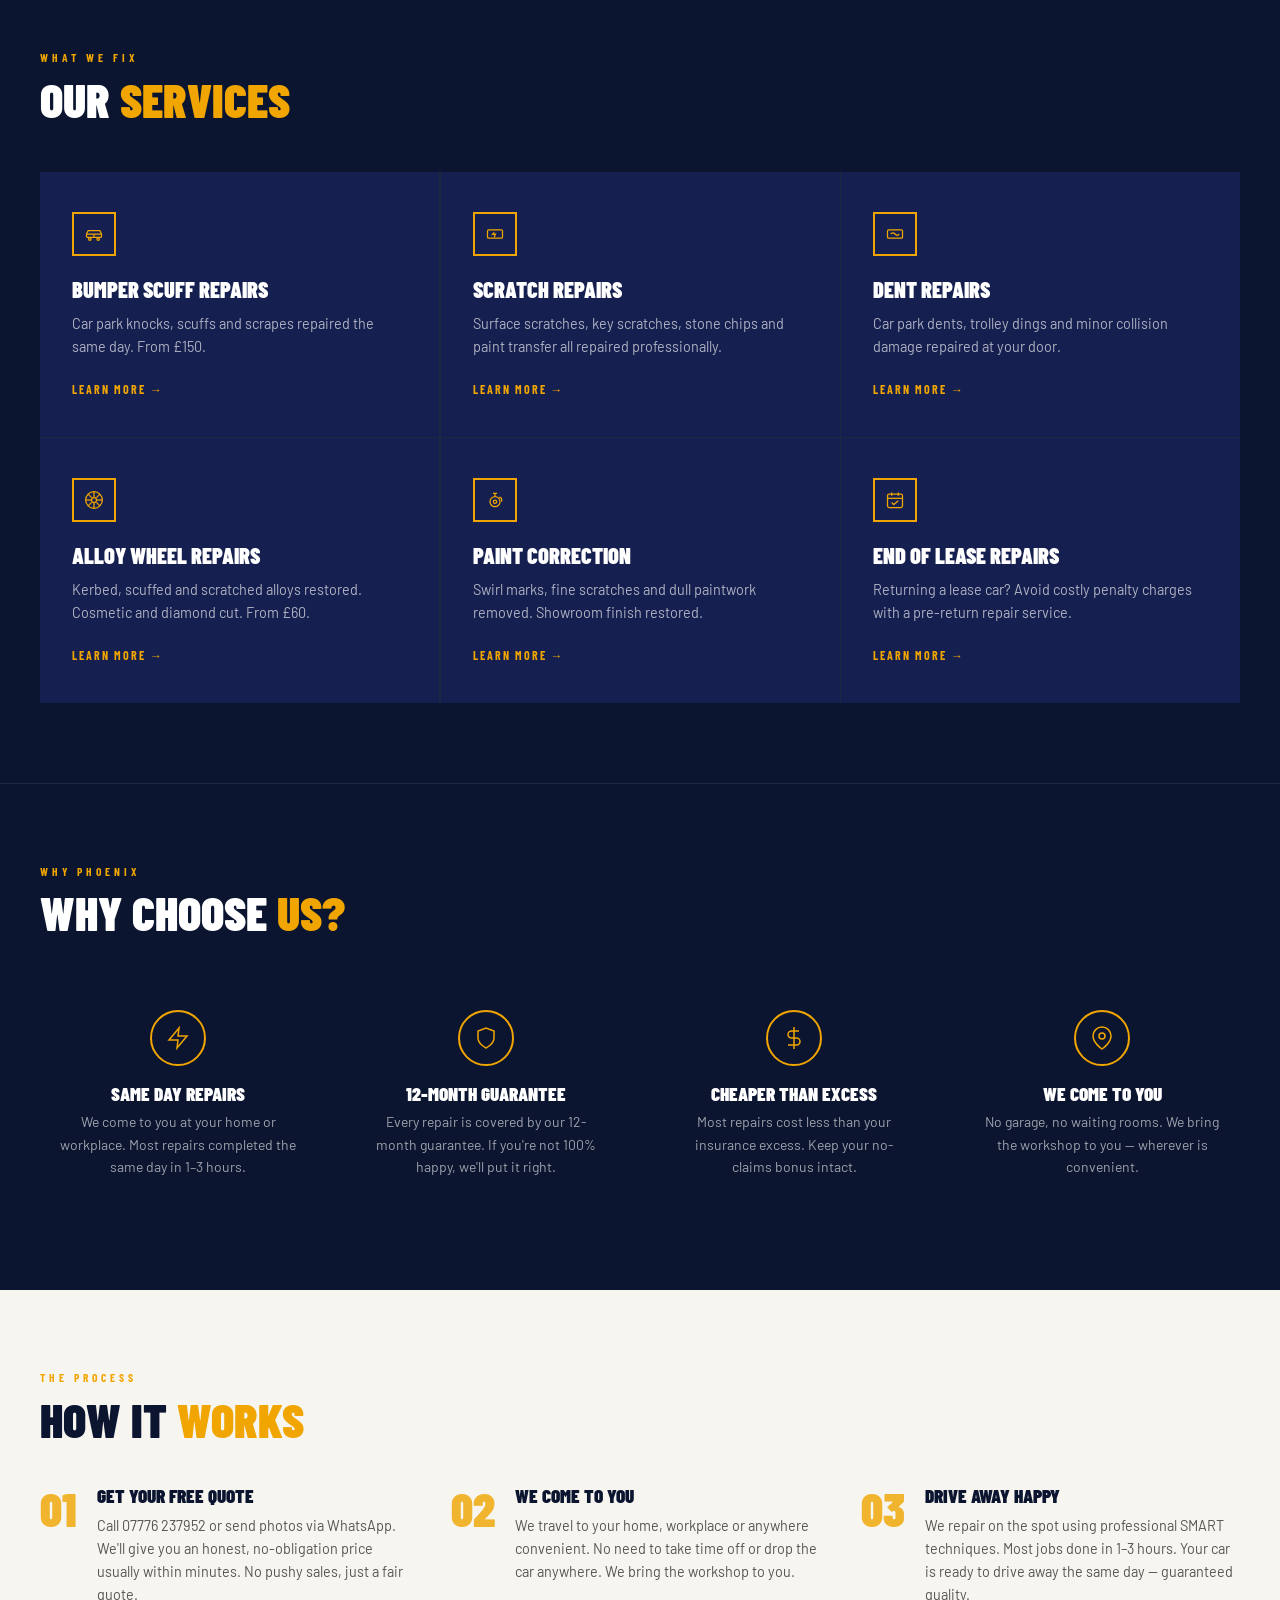
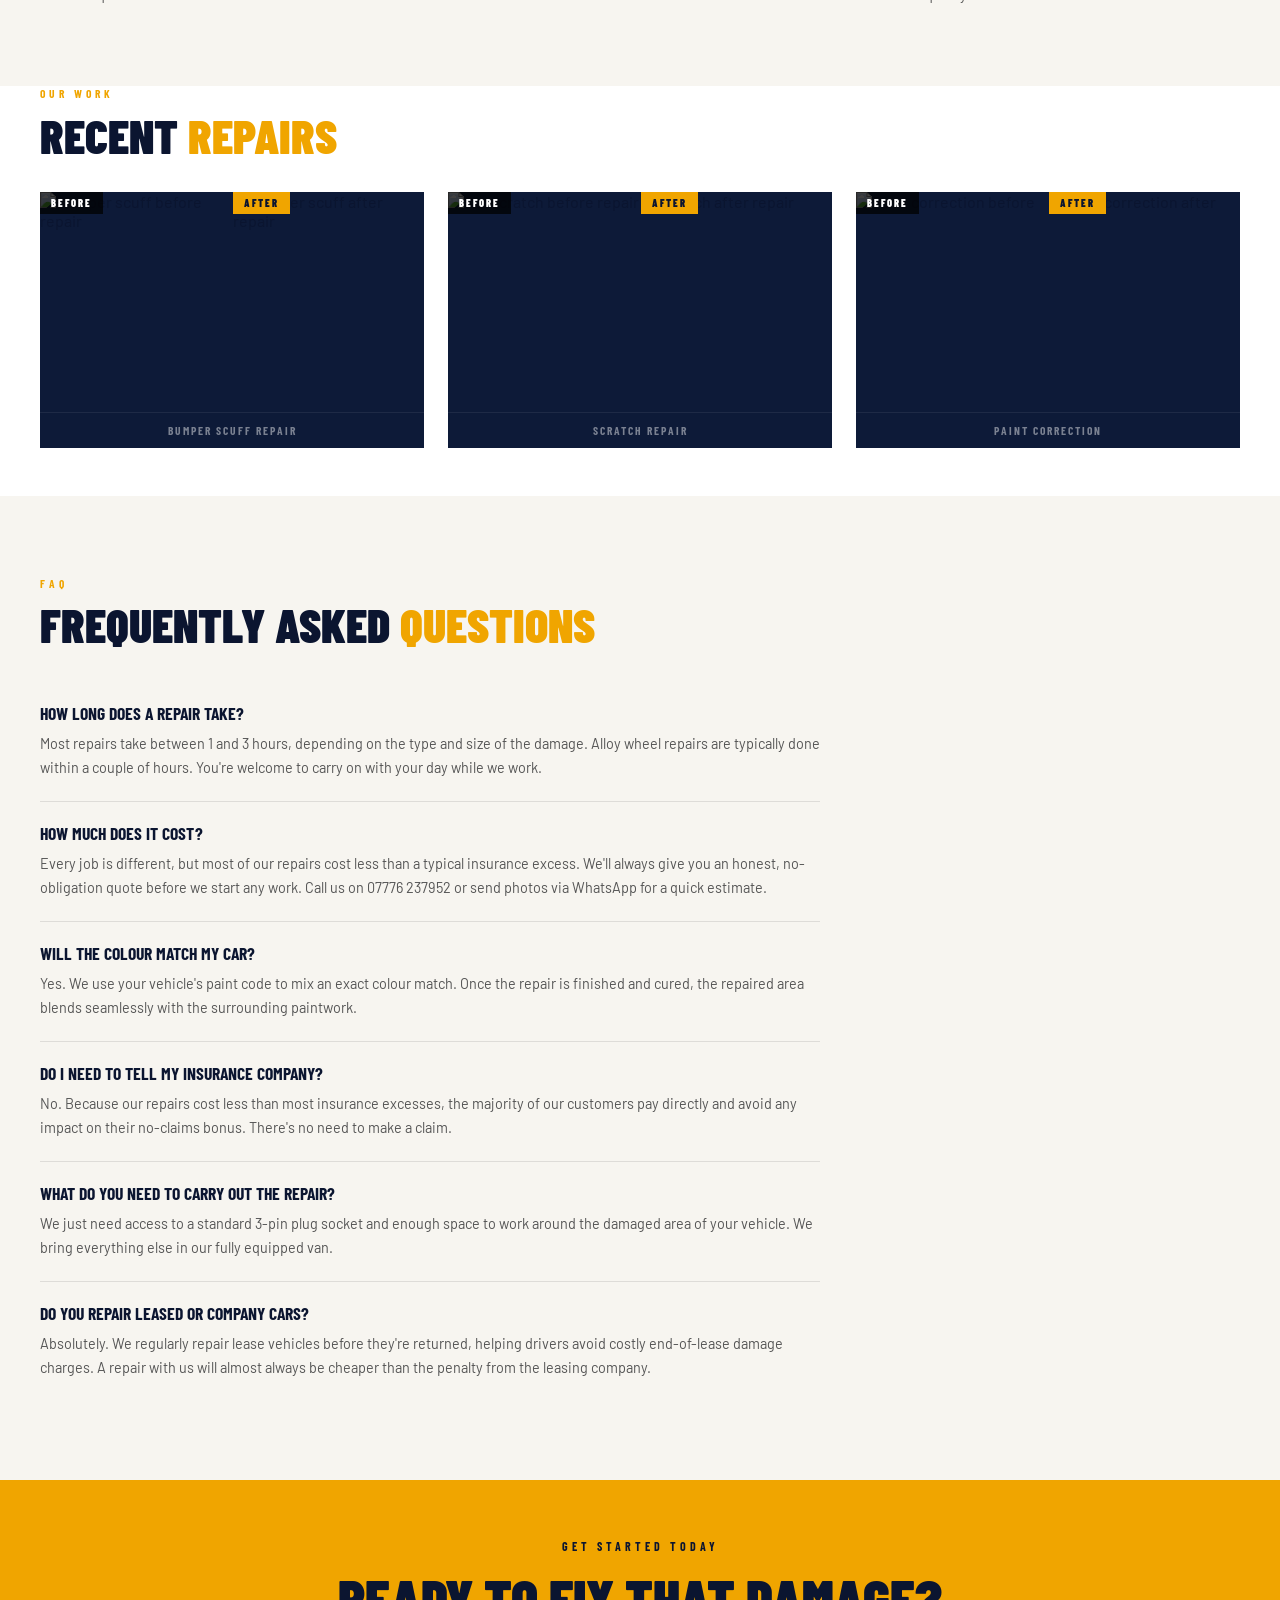
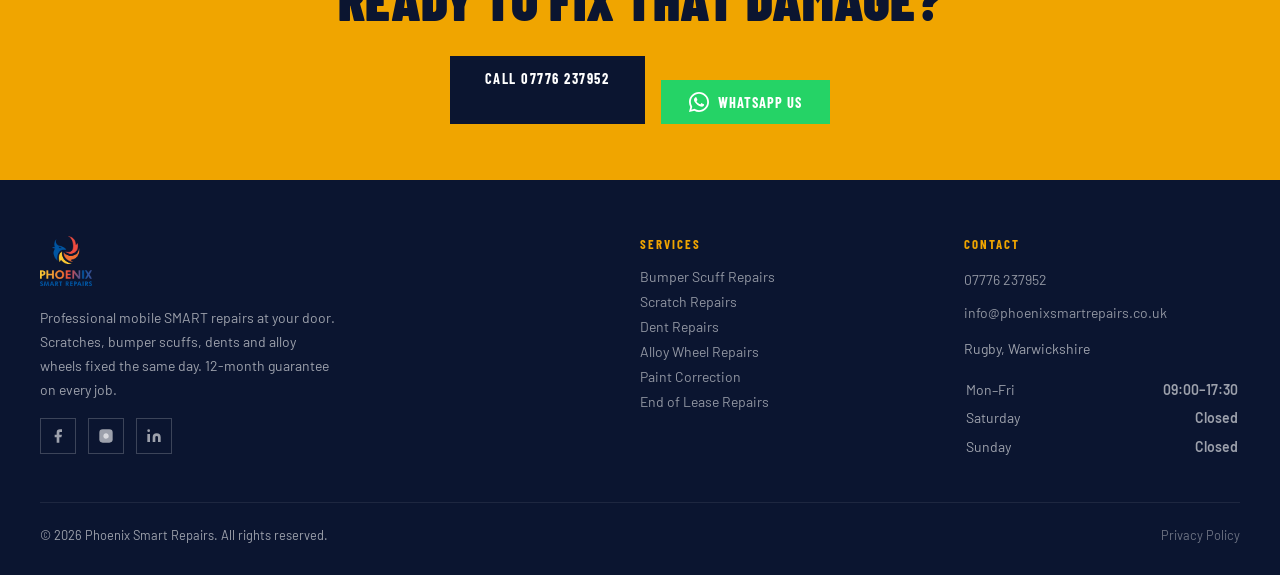
==== commit e630c721: "Update index.html" ====
--- a/index.html
+++ b/index.html
@@ -109,7 +109,7 @@
   <div class="services-grid">
     <div class="svc-card">
       <div class="svc-card-icon">
-        <svg viewBox="0 0 24 24"><rect x="3" y="8" width="18" height="8" rx="2"/><path d="M7 8V6a2 2 0 014 0v2M13 8V6a2 2 0 014 0v2"/></svg>
+        <svg viewBox="0 0 24 24"><path d="M3 12L5 8h14l2 4"/><rect x="3" y="12" width="18" height="4" rx="1"/><circle cx="7" cy="18" r="1.5"/><circle cx="17" cy="18" r="1.5"/><line x1="12" y1="12" x2="12" y2="16"/></svg>
       </div>
       <h3>Bumper Scuff Repairs</h3>
       <p>Car park knocks, scuffs and scrapes repaired the same day. From £150.</p>
@@ -117,7 +117,7 @@
     </div>
     <div class="svc-card">
       <div class="svc-card-icon">
-        <svg viewBox="0 0 24 24"><path d="M4 4l16 16M4 20L20 4"/></svg>
+        <svg viewBox="0 0 24 24"><rect x="3" y="7" width="18" height="10" rx="1.5"/><path d="M11 10L9 12.5l3.5-.5L11 16"/></svg>
       </div>
       <h3>Scratch Repairs</h3>
       <p>Surface scratches, key scratches, stone chips and paint transfer all repaired professionally.</p>
@@ -125,7 +125,7 @@
     </div>
     <div class="svc-card">
       <div class="svc-card-icon">
-        <svg viewBox="0 0 24 24"><circle cx="12" cy="12" r="9"/><path d="M12 7v5l3 3"/></svg>
+        <svg viewBox="0 0 24 24"><rect x="3" y="7" width="18" height="10" rx="1.5"/><path d="M7 12Q9.5 9 12 12Q14.5 15 17 12"/></svg>
       </div>
       <h3>Dent Repairs</h3>
       <p>Car park dents, trolley dings and minor collision damage repaired at your door.</p>
@@ -133,7 +133,7 @@
     </div>
     <div class="svc-card">
       <div class="svc-card-icon">
-        <svg viewBox="0 0 24 24"><circle cx="12" cy="12" r="9"/><circle cx="12" cy="12" r="3"/></svg>
+        <svg viewBox="0 0 24 24"><circle cx="12" cy="12" r="10"/><circle cx="12" cy="12" r="3"/><line x1="12" y1="2" x2="12" y2="9"/><line x1="12" y1="15" x2="12" y2="22"/><line x1="2" y1="12" x2="9" y2="12"/><line x1="15" y1="12" x2="22" y2="12"/><line x1="4.9" y1="4.9" x2="9.1" y2="9.1"/><line x1="14.9" y1="14.9" x2="19.1" y2="19.1"/><line x1="19.1" y1="4.9" x2="14.9" y2="9.1"/><line x1="9.1" y1="14.9" x2="4.9" y2="19.1"/></svg>
       </div>
       <h3>Alloy Wheel Repairs</h3>
       <p>Kerbed, scuffed and scratched alloys restored. Cosmetic and diamond cut. From £60.</p>
@@ -141,7 +141,7 @@
     </div>
     <div class="svc-card">
       <div class="svc-card-icon">
-        <svg viewBox="0 0 24 24"><path d="M12 22s8-4 8-10V5l-8-3-8 3v7c0 6 8 10 8 10z"/></svg>
+        <svg viewBox="0 0 24 24"><circle cx="12" cy="14" r="6"/><circle cx="12" cy="14" r="2"/><path d="M12 8V4"/><path d="M9.5 4h5"/><path d="M17 9Q20.5 8 20 14"/></svg>
       </div>
       <h3>Paint Correction</h3>
       <p>Swirl marks, fine scratches and dull paintwork removed. Showroom finish restored.</p>
@@ -149,7 +149,7 @@
     </div>
     <div class="svc-card">
       <div class="svc-card-icon">
-        <svg viewBox="0 0 24 24"><path d="M9 12l2 2 4-4"/><path d="M21 12c0 4.97-4.03 9-9 9S3 16.97 3 12 7.03 3 12 3s9 4.03 9 9z"/></svg>
+        <svg viewBox="0 0 24 24"><rect x="3" y="5" width="18" height="16" rx="2"/><line x1="3" y1="10" x2="21" y2="10"/><line x1="8" y1="3" x2="8" y2="7"/><line x1="16" y1="3" x2="16" y2="7"/><path d="M8 15l2.5 2.5L16 13"/></svg>
       </div>
       <h3>End of Lease Repairs</h3>
       <p>Returning a lease car? Avoid costly penalty charges with a pre-return repair service.</p>
@@ -227,11 +227,49 @@
 <section class="section" style="padding-top:0;padding-bottom:3rem">
   <span class="section-label">Our Work</span>
   <h2 class="section-title">Recent <em>Repairs</em></h2>
-  <div style="display:grid;grid-template-columns:repeat(auto-fill,minmax(280px,1fr));gap:4px;margin-top:2rem">
-    <img src="https://img1.wsimg.com/isteam/ip/fc47cfa0-1bda-49b9-ba58-51a8c21de6bb/IMG_5188.jpeg" alt="Bumper repair" style="width:100%;height:220px;object-fit:cover">
-    <img src="https://isteam.wsimg.com/ip/fc47cfa0-1bda-49b9-ba58-51a8c21de6bb/B208986F-F5B6-4DB3-A747-07D6A954722C.jpeg" alt="Red Jaguar F-Type paint finish" style="width:100%;height:220px;object-fit:cover">
-    <img src="https://img1.wsimg.com/isteam/ip/fc47cfa0-1bda-49b9-ba58-51a8c21de6bb/4F0DEE78-FB0B-46E1-9F48-F4E37894BB37.jpeg" alt="Repair in progress" style="width:100%;height:220px;object-fit:cover">
-    <img src="https://img1.wsimg.com/isteam/ip/fc47cfa0-1bda-49b9-ba58-51a8c21de6bb/A2C51FAA-AC8B-4C91-BCBA-405723B9520F.jpeg" alt="Diamond cut alloy wheel" style="width:100%;height:220px;object-fit:cover">
+  <div class="ba-grid">
+    <!-- Bumper pair -->
+    <div class="ba-card">
+      <div class="ba-cols">
+        <div class="ba-col">
+          <span class="ba-tag ba-tag-before">Before</span>
+          <img src="https://img1.wsimg.com/isteam/ip/fc47cfa0-1bda-49b9-ba58-51a8c21de6bb/AE011592-ACBD-4375-A7FB-41F796DDEA3F.jpeg" alt="Bumper scuff before repair">
+        </div>
+        <div class="ba-col">
+          <span class="ba-tag ba-tag-after">After</span>
+          <img src="https://img1.wsimg.com/isteam/ip/fc47cfa0-1bda-49b9-ba58-51a8c21de6bb/IMG_5188.jpeg" alt="Bumper scuff after repair">
+        </div>
+      </div>
+      <div class="ba-caption">Bumper Scuff Repair</div>
+    </div>
+    <!-- Scratch pair -->
+    <div class="ba-card">
+      <div class="ba-cols">
+        <div class="ba-col">
+          <span class="ba-tag ba-tag-before">Before</span>
+          <img src="https://isteam.wsimg.com/ip/fc47cfa0-1bda-49b9-ba58-51a8c21de6bb/BB62CC63-698E-40F3-AE0F-93B446FB29D3.jpeg" alt="Car scratch before repair">
+        </div>
+        <div class="ba-col">
+          <span class="ba-tag ba-tag-after">After</span>
+          <img src="https://img1.wsimg.com/isteam/ip/fc47cfa0-1bda-49b9-ba58-51a8c21de6bb/4F0DEE78-FB0B-46E1-9F48-F4E37894BB37.jpeg" alt="Scratch after repair">
+        </div>
+      </div>
+      <div class="ba-caption">Scratch Repair</div>
+    </div>
+    <!-- Paint pair -->
+    <div class="ba-card">
+      <div class="ba-cols">
+        <div class="ba-col">
+          <span class="ba-tag ba-tag-before">Before</span>
+          <img src="https://img1.wsimg.com/isteam/ip/fc47cfa0-1bda-49b9-ba58-51a8c21de6bb/1A735925-AD24-482F-BAF6-8B385C306E7C.jpeg" alt="Paint correction before">
+        </div>
+        <div class="ba-col">
+          <span class="ba-tag ba-tag-after">After</span>
+          <img src="https://isteam.wsimg.com/ip/fc47cfa0-1bda-49b9-ba58-51a8c21de6bb/B208986F-F5B6-4DB3-A747-07D6A954722C.jpeg" alt="Paint correction after">
+        </div>
+      </div>
+      <div class="ba-caption">Paint Correction</div>
+    </div>
   </div>
 </section>
 
@@ -305,7 +343,6 @@
       <a href="dent-repairs.html">Dent Repairs</a>
       <a href="alloy-wheel-repairs.html">Alloy Wheel Repairs</a>
       <a href="paint-correction.html">Paint Correction</a>
-      <a href="end-of-lease-repairs</a>
       <a href="end-of-lease-repairs.html">End of Lease Repairs</a>
     </div>
     <div class="footer-col">
@@ -314,7 +351,7 @@
       <p><a href="mailto:info@phoenixsmartrepairs.co.uk" style="color:rgba(255,255,255,.55)">info@phoenixsmartrepairs.co.uk</a></p>
       <p style="margin-top:.75rem">Rugby, Warwickshire</p>
       <table class="hours-table" style="margin-top:.75rem">
-        <tr><td>Mon–Fri</td><td>09:00 –17:30</td></tr>
+        <tr><td>Mon–Fri</td><td>09:00–17:30</td></tr>
         <tr><td>Saturday</td><td>Closed</td></tr>
         <tr><td>Sunday</td><td>Closed</td></tr>
       </table>
--- a/style.css
+++ b/style.css
@@ -0,0 +1,383 @@
+/* ── RESET ── */
+*,*::before,*::after{box-sizing:border-box;margin:0;padding:0}
+html{font-size:16px;scroll-behavior:smooth}
+body{font-family:'Barlow',sans-serif;color:#0B1530;background:#fff;-webkit-font-smoothing:antialiased;overflow-x:hidden}
+img{max-width:100%;height:auto;display:block}
+a{text-decoration:none;color:inherit}
+ul{list-style:none}
+p{line-height:1.75}
+
+/* ── VARIABLES ── */
+:root{
+  --navy:#0B1530;
+  --navy2:#162050;
+  --gold:#F0A500;
+  --white:#fff;
+  --cream:#F7F5F0;
+  --grey:#8A95B0;
+  --cond:'Barlow Condensed',sans-serif;
+  --body:'Barlow',sans-serif;
+}
+
+/* ── HEADER ── */
+#hdr{
+  position:fixed;top:0;left:0;right:0;z-index:5000;
+  padding:0 2.5rem;
+  display:flex;align-items:center;justify-content:space-between;
+  height:75px;
+  background:rgba(11,21,48,.97);
+  backdrop-filter:blur(20px);
+  box-shadow:0 2px 30px rgba(0,0,0,.4);
+}
+.hdr-logo img{height:55px;width:auto;display:block}
+.hdr-right{display:flex;align-items:center;gap:2rem}
+.hdr-phone{
+  font-family:var(--cond);font-size:1.1rem;font-weight:700;
+  letter-spacing:1px;color:#fff;
+  display:flex;align-items:center;gap:.5rem;
+}
+.hdr-phone .ph-icon{
+  width:26px;height:26px;border-radius:50%;
+  background:var(--gold);display:flex;align-items:center;justify-content:center;flex-shrink:0;
+}
+.hdr-phone .ph-icon svg{width:12px;height:12px;fill:var(--navy)}
+.hdr-nav{display:flex;align-items:center;gap:.1rem;flex-wrap:wrap}
+.hdr-nav a{
+  font-family:var(--cond);font-size:.8rem;font-weight:700;
+  letter-spacing:1.5px;text-transform:uppercase;
+  color:rgba(255,255,255,.7);padding:.35rem .75rem;
+  transition:color .2s;white-space:nowrap;
+}
+.hdr-nav a:hover,.hdr-nav a.active{color:var(--gold)}
+.hdr-quote{
+  font-family:var(--cond);font-size:.8rem;font-weight:700;
+  letter-spacing:1.5px;text-transform:uppercase;
+  background:var(--gold);color:var(--navy);
+  padding:.55rem 1.25rem;border:none;cursor:pointer;
+  white-space:nowrap;
+  transition:background .2s;
+}
+.hdr-quote:hover{background:#d49000}
+
+/* Hamburger */
+.hamburger{display:none;flex-direction:column;gap:5px;cursor:pointer;background:none;border:none;padding:.25rem}
+.hamburger span{display:block;width:24px;height:2px;background:#fff;transition:all .3s}
+.hamburger.open span:nth-child(1){transform:translateY(7px) rotate(45deg)}
+.hamburger.open span:nth-child(2){opacity:0}
+.hamburger.open span:nth-child(3){transform:translateY(-7px) rotate(-45deg)}
+
+/* Mobile nav */
+.mob-nav{
+  display:none;position:fixed;top:75px;left:0;right:0;z-index:4999;
+  background:rgba(11,21,48,.98);padding:1.5rem 2rem;
+  flex-direction:column;gap:.5rem;
+  border-top:1px solid rgba(240,165,0,.3);
+}
+.mob-nav.open{display:flex}
+.mob-nav a{
+  font-family:var(--cond);font-size:1.1rem;font-weight:700;
+  letter-spacing:1.5px;text-transform:uppercase;
+  color:rgba(255,255,255,.8);padding:.6rem 0;
+  border-bottom:1px solid rgba(255,255,255,.07);
+  transition:color .2s;
+}
+.mob-nav a:hover{color:var(--gold)}
+.mob-nav .mob-cta{
+  margin-top:.5rem;background:var(--gold);color:var(--navy);
+  padding:.75rem 1.5rem;text-align:center;font-size:1rem;
+}
+
+/* ── HERO ── */
+.hero{
+  position:relative;
+  min-height:92vh;
+  background:var(--navy);
+  display:flex;flex-direction:column;
+  justify-content:flex-end;
+  overflow:hidden;
+  padding-top:75px;
+}
+.hero-bg{position:absolute;inset:0;z-index:0}
+.hero-bg img{width:100%;height:100%;object-fit:cover;object-position:center 40%;opacity:.35}
+.hero-bg::after{
+  content:'';position:absolute;inset:0;
+  background:linear-gradient(to top,rgba(11,21,48,1) 0%,rgba(11,21,48,.55) 50%,rgba(11,21,48,.15) 100%);
+}
+.hero-body{position:relative;z-index:2;padding:4rem 2.5rem 4rem}
+.hero-kicker{
+  font-family:var(--cond);font-size:.75rem;font-weight:700;
+  letter-spacing:4px;text-transform:uppercase;color:var(--gold);
+  margin-bottom:.75rem;
+}
+.hero-h1{
+  font-family:var(--cond);font-size:clamp(3.2rem,8vw,6.5rem);
+  font-weight:900;line-height:.95;
+  color:#fff;text-transform:uppercase;
+  margin-bottom:1.25rem;max-width:820px;
+}
+.hero-h1 em{color:var(--gold);font-style:normal}
+.hero-sub{
+  font-size:1.1rem;font-weight:400;color:rgba(255,255,255,.75);
+  max-width:520px;margin-bottom:2rem;line-height:1.6;
+}
+.hero-ctas{display:flex;gap:1rem;flex-wrap:wrap}
+.btn-gold{
+  font-family:var(--cond);font-size:.9rem;font-weight:700;
+  letter-spacing:1.5px;text-transform:uppercase;
+  background:var(--gold);color:var(--navy);
+  padding:.85rem 2.2rem;transition:background .2s;display:inline-block;
+}
+.btn-gold:hover{background:#d49000}
+.btn-outline{
+  font-family:var(--cond);font-size:.9rem;font-weight:700;
+  letter-spacing:1.5px;text-transform:uppercase;
+  background:transparent;color:#fff;
+  padding:.85rem 2.2rem;border:2px solid rgba(255,255,255,.4);
+  transition:border-color .2s,color .2s;display:inline-block;
+}
+.btn-outline:hover{border-color:var(--gold);color:var(--gold)}
+
+/* Hero stats bar */
+.hero-stats{
+  position:relative;z-index:2;
+  display:flex;
+  background:rgba(255,255,255,.06);
+  border-top:1px solid rgba(255,255,255,.1);
+}
+.hero-stat{
+  flex:1;padding:1.25rem 2rem;
+  border-right:1px solid rgba(255,255,255,.1);
+}
+.hero-stat:last-child{border-right:none}
+.hero-stat-val{
+  font-family:var(--cond);font-size:2rem;font-weight:900;
+  color:var(--gold);line-height:1;
+}
+.hero-stat-lbl{
+  font-size:.75rem;font-weight:500;
+  color:rgba(255,255,255,.6);letter-spacing:1px;text-transform:uppercase;
+  margin-top:.25rem;
+}
+
+/* ── PAGE HERO (inner pages) ── */
+.page-hero{
+  background:var(--navy);
+  padding:120px 2.5rem 4rem;
+  position:relative;overflow:hidden;
+}
+.page-hero::after{
+  content:'';position:absolute;bottom:0;left:0;right:0;height:1px;
+  background:linear-gradient(90deg,transparent,var(--gold),transparent);
+}
+.page-hero-kicker{
+  font-family:var(--cond);font-size:.72rem;font-weight:700;
+  letter-spacing:4px;text-transform:uppercase;color:var(--gold);
+  margin-bottom:.5rem;
+}
+.page-hero h1{
+  font-family:var(--cond);font-size:clamp(2.5rem,6vw,4.5rem);
+  font-weight:900;line-height:1;
+  color:#fff;text-transform:uppercase;
+  max-width:700px;
+}
+.page-hero p{
+  color:rgba(255,255,255,.7);max-width:560px;
+  margin-top:1rem;font-size:1.05rem;
+}
+
+/* ── SECTION BASICS ── */
+.section{padding:5rem 2.5rem}
+.section-dark{background:var(--navy);color:#fff}
+.section-cream{background:var(--cream)}
+.section-label{
+  font-family:var(--cond);font-size:.72rem;font-weight:700;
+  letter-spacing:4px;text-transform:uppercase;color:var(--gold);
+  margin-bottom:.6rem;display:block;
+}
+.section-title{
+  font-family:var(--cond);font-size:clamp(2rem,4vw,3rem);
+  font-weight:900;text-transform:uppercase;line-height:1.05;
+  margin-bottom:1.5rem;
+}
+.section-title em{color:var(--gold);font-style:normal}
+.divider{width:48px;height:3px;background:var(--gold);margin-bottom:1.5rem}
+
+/* ── SERVICES GRID ── */
+.services-grid{
+  display:grid;grid-template-columns:repeat(auto-fill,minmax(300px,1fr));gap:1.5px;
+  background:rgba(255,255,255,.08);margin-top:3rem;
+}
+.svc-card{
+  background:var(--navy2);padding:2.5rem 2rem;
+  transition:background .25s;
+}
+.svc-card:hover{background:#1d2d6a}
+.svc-card-icon{
+  width:44px;height:44px;border:2px solid var(--gold);
+  display:flex;align-items:center;justify-content:center;
+  margin-bottom:1.25rem;
+}
+.svc-card-icon svg{width:20px;height:20px;stroke:var(--gold);fill:none;stroke-width:1.5}
+.svc-card h3{
+  font-family:var(--cond);font-size:1.4rem;font-weight:900;
+  text-transform:uppercase;color:#fff;margin-bottom:.6rem;
+}
+.svc-card p{color:rgba(255,255,255,.65);font-size:.9rem;line-height:1.6;margin-bottom:1.25rem}
+.svc-card a{
+  font-family:var(--cond);font-size:.75rem;font-weight:700;
+  letter-spacing:2px;text-transform:uppercase;color:var(--gold);
+  display:inline-flex;align-items:center;gap:.4rem;
+  transition:gap .2s;
+}
+.svc-card a:hover{gap:.7rem}
+
+/* ── PRICING CARDS ── */
+.price-grid{display:grid;grid-template-columns:repeat(auto-fill,minmax(220px,1fr));gap:1px;background:rgba(0,0,0,.1);margin-top:2rem}
+.price-card{background:#fff;padding:2rem 1.75rem;text-align:center}
+.price-card-from{font-size:.7rem;font-weight:600;letter-spacing:2px;text-transform:uppercase;color:var(--grey)}
+.price-card-price{
+  font-family:var(--cond);font-size:3rem;font-weight:900;
+  color:var(--navy);line-height:1;margin:.4rem 0;
+}
+.price-card-desc{font-size:.875rem;color:#555;line-height:1.5}
+
+/* ── PROCESS STEPS ── */
+.steps{display:grid;grid-template-columns:repeat(auto-fit,minmax(220px,1fr));gap:2rem;margin-top:2.5rem}
+.step{display:flex;gap:1.25rem;align-items:flex-start}
+.step-num{
+  font-family:var(--cond);font-size:3rem;font-weight:900;
+  color:var(--gold);line-height:1;flex-shrink:0;opacity:.8;
+}
+.step h3{font-family:var(--cond);font-size:1.2rem;font-weight:900;text-transform:uppercase;margin-bottom:.4rem}
+.step p{font-size:.9rem;color:#555;line-height:1.6}
+.section-dark .step p{color:rgba(255,255,255,.65)}
+.section-dark .step h3{color:#fff}
+
+/* ── WHY CHOOSE ── */
+.why-grid{display:grid;grid-template-columns:repeat(auto-fit,minmax(200px,1fr));gap:2rem;margin-top:2.5rem}
+.why-item{text-align:center;padding:2rem 1.25rem}
+.why-icon{
+  width:56px;height:56px;border:2px solid var(--gold);border-radius:50%;
+  display:flex;align-items:center;justify-content:center;margin:0 auto 1rem;
+}
+.why-icon svg{width:24px;height:24px;stroke:var(--gold);fill:none;stroke-width:1.5}
+.why-item h3{font-family:var(--cond);font-size:1.2rem;font-weight:900;text-transform:uppercase;color:#fff;margin-bottom:.4rem}
+.why-item p{font-size:.875rem;color:rgba(255,255,255,.6);line-height:1.6}
+
+/* ── FAQ ── */
+.faq-list{max-width:780px;margin-top:2rem}
+.faq-item{border-bottom:1px solid rgba(0,0,0,.1);padding:1.25rem 0}
+.faq-item:last-child{border-bottom:none}
+.faq-q{font-family:var(--cond);font-size:1.1rem;font-weight:700;text-transform:uppercase;color:var(--navy);margin-bottom:.5rem}
+.faq-a{font-size:.9rem;color:#555;line-height:1.7}
+
+/* ── REVIEWS ── */
+.reviews-grid{display:grid;grid-template-columns:repeat(auto-fill,minmax(300px,1fr));gap:1.5rem;margin-top:2.5rem}
+.review-card{background:#fff;padding:2rem;border-left:3px solid var(--gold);box-shadow:0 2px 20px rgba(0,0,0,.06)}
+.review-stars{color:var(--gold);font-size:1rem;margin-bottom:.75rem;letter-spacing:2px}
+.review-text{font-size:.9rem;color:#444;line-height:1.7;margin-bottom:1rem;font-style:italic}
+.review-author{font-family:var(--cond);font-size:.85rem;font-weight:700;text-transform:uppercase;color:var(--navy)}
+
+/* ── CONTACT SECTION ── */
+.contact-grid{display:grid;grid-template-columns:1fr 1fr;gap:4rem;margin-top:2.5rem}
+.contact-info h3{font-family:var(--cond);font-size:1.4rem;font-weight:900;text-transform:uppercase;margin-bottom:1.25rem}
+.contact-detail{display:flex;gap:1rem;align-items:flex-start;margin-bottom:1.25rem}
+.contact-detail-icon{width:40px;height:40px;background:var(--gold);display:flex;align-items:center;justify-content:center;flex-shrink:0}
+.contact-detail-icon svg{width:18px;height:18px;stroke:var(--navy);fill:none;stroke-width:2}
+.contact-detail-text strong{display:block;font-family:var(--cond);font-size:.85rem;font-weight:700;text-transform:uppercase;letter-spacing:1px;margin-bottom:.2rem}
+.contact-detail-text a,.contact-detail-text p{font-size:.95rem;color:#444}
+.contact-detail-text a:hover{color:var(--gold)}
+.hours-table{width:100%;font-size:.875rem;margin-top:.5rem}
+.hours-table td{padding:.3rem 0}
+.hours-table td:last-child{text-align:right;font-weight:600}
+
+/* Contact form */
+.cform{display:flex;flex-direction:column;gap:1rem}
+.cform label{font-family:var(--cond);font-size:.75rem;font-weight:700;letter-spacing:2px;text-transform:uppercase;color:var(--navy);display:block;margin-bottom:.3rem}
+.cform input,.cform textarea,.cform select{
+  width:100%;padding:.8rem 1rem;
+  border:1px solid #ddd;font-family:var(--body);font-size:.95rem;
+  background:#fff;transition:border-color .2s;
+}
+.cform input:focus,.cform textarea:focus{outline:none;border-color:var(--gold)}
+.cform textarea{resize:vertical;min-height:130px}
+.cform .btn-gold{align-self:flex-start;cursor:pointer;border:none}
+
+/* WhatsApp button */
+.wa-btn{
+  display:inline-flex;align-items:center;gap:.6rem;
+  background:#25D366;color:#fff;
+  font-family:var(--cond);font-size:.9rem;font-weight:700;
+  letter-spacing:1px;text-transform:uppercase;
+  padding:.75rem 1.75rem;margin-top:1.5rem;
+  transition:background .2s;
+}
+.wa-btn:hover{background:#1eb859}
+.wa-btn svg{width:20px;height:20px;fill:#fff}
+
+/* ── FOOTER ── */
+footer{background:var(--navy);color:rgba(255,255,255,.6);padding:3.5rem 2.5rem 2rem}
+.footer-grid{display:grid;grid-template-columns:2fr 1fr 1fr;gap:3rem;margin-bottom:2.5rem}
+.footer-brand img{height:50px;margin-bottom:1.25rem}
+.footer-brand p{font-size:.875rem;line-height:1.7;max-width:300px}
+.footer-col h4{font-family:var(--cond);font-size:.8rem;font-weight:700;letter-spacing:2px;text-transform:uppercase;color:var(--gold);margin-bottom:1rem}
+.footer-col a{display:block;font-size:.875rem;color:rgba(255,255,255,.55);margin-bottom:.5rem;transition:color .2s}
+.footer-col a:hover{color:var(--gold)}
+.footer-col p{font-size:.875rem;margin-bottom:.4rem}
+.footer-bottom{border-top:1px solid rgba(255,255,255,.08);padding-top:1.5rem;display:flex;justify-content:space-between;align-items:center;font-size:.8rem;flex-wrap:wrap;gap:.5rem}
+.footer-bottom a{color:rgba(255,255,255,.4);transition:color .2s}
+.footer-bottom a:hover{color:var(--gold)}
+
+/* Social icons */
+.social-links{display:flex;gap:.75rem;margin-top:1rem}
+.social-links a{
+  width:36px;height:36px;border:1px solid rgba(255,255,255,.2);
+  display:flex;align-items:center;justify-content:center;
+  transition:border-color .2s,background .2s;
+}
+.social-links a:hover{border-color:var(--gold);background:var(--gold)}
+.social-links svg{width:16px;height:16px;fill:rgba(255,255,255,.6)}
+.social-links a:hover svg{fill:var(--navy)}
+
+/* ── CONTENT PROSE (service detail pages) ── */
+.prose{max-width:760px}
+.prose h2{font-family:var(--cond);font-size:1.8rem;font-weight:900;text-transform:uppercase;margin:2rem 0 .75rem}
+.prose p{font-size:.95rem;color:#444;line-height:1.8;margin-bottom:1rem}
+.prose ul{margin:1rem 0 1rem 1.25rem;list-style:disc}
+.prose ul li{font-size:.95rem;color:#444;margin-bottom:.4rem;line-height:1.6}
+
+/* ── Before / After Comparisons ── */
+.ba-grid{display:grid;grid-template-columns:repeat(auto-fit,minmax(300px,1fr));gap:1.5rem;margin-top:2rem}
+.ba-card{overflow:hidden;background:#0d1a38}
+.ba-cols{display:grid;grid-template-columns:1fr 1fr;gap:2px}
+.ba-col{position:relative;overflow:hidden}
+.ba-col img{width:100%;height:220px;object-fit:cover;display:block;transition:transform .3s}
+.ba-card:hover .ba-col img{transform:scale(1.03)}
+.ba-service-cols{display:grid;grid-template-columns:1fr 1fr;gap:4px;margin-bottom:0}
+.ba-service-cols .ba-col img{height:300px}
+.ba-tag{position:absolute;top:0;left:0;font-family:var(--cond);font-size:.65rem;font-weight:900;letter-spacing:2px;text-transform:uppercase;padding:6px 11px;z-index:2;line-height:1}
+.ba-tag-before{background:rgba(0,0,0,.75);color:#fff}
+.ba-tag-after{background:var(--gold);color:var(--navy)}
+.ba-caption{font-family:var(--cond);font-size:.72rem;font-weight:700;letter-spacing:2px;text-transform:uppercase;color:rgba(255,255,255,.45);text-align:center;padding:.65rem;border-top:1px solid rgba(255,255,255,.07)}
+.ba-placeholder{width:100%;height:300px;background:rgba(11,21,48,.85);display:flex;flex-direction:column;align-items:center;justify-content:center;gap:.6rem;border:2px dashed rgba(240,165,0,.25)}
+.ba-placeholder strong{color:var(--gold);font-family:var(--cond);font-size:.75rem;letter-spacing:2px}
+.ba-placeholder span{color:rgba(255,255,255,.35);font-size:.8rem;text-align:center;max-width:180px;line-height:1.5}
+@media(max-width:640px){.ba-service-cols{grid-template-columns:1fr}.ba-service-cols .ba-col img,.ba-placeholder{height:220px}}
+
+/* ── RESPONSIVE ── */
+@media(max-width:900px){
+  .hdr-nav{display:none}
+  .hdr-phone{display:none}
+  .hamburger{display:flex}
+  .hero-stats{flex-direction:column}
+  .hero-stat{border-right:none;border-bottom:1px solid rgba(255,255,255,.1)}
+  .contact-grid{grid-template-columns:1fr}
+  .footer-grid{grid-template-columns:1fr 1fr}
+}
+@media(max-width:600px){
+  .section{padding:3.5rem 1.25rem}
+  .hero-body{padding:2.5rem 1.25rem 2.5rem}
+  .page-hero{padding:100px 1.25rem 2.5rem}
+  #hdr{padding:0 1.25rem}
+  .footer-grid{grid-template-columns:1fr}
+}
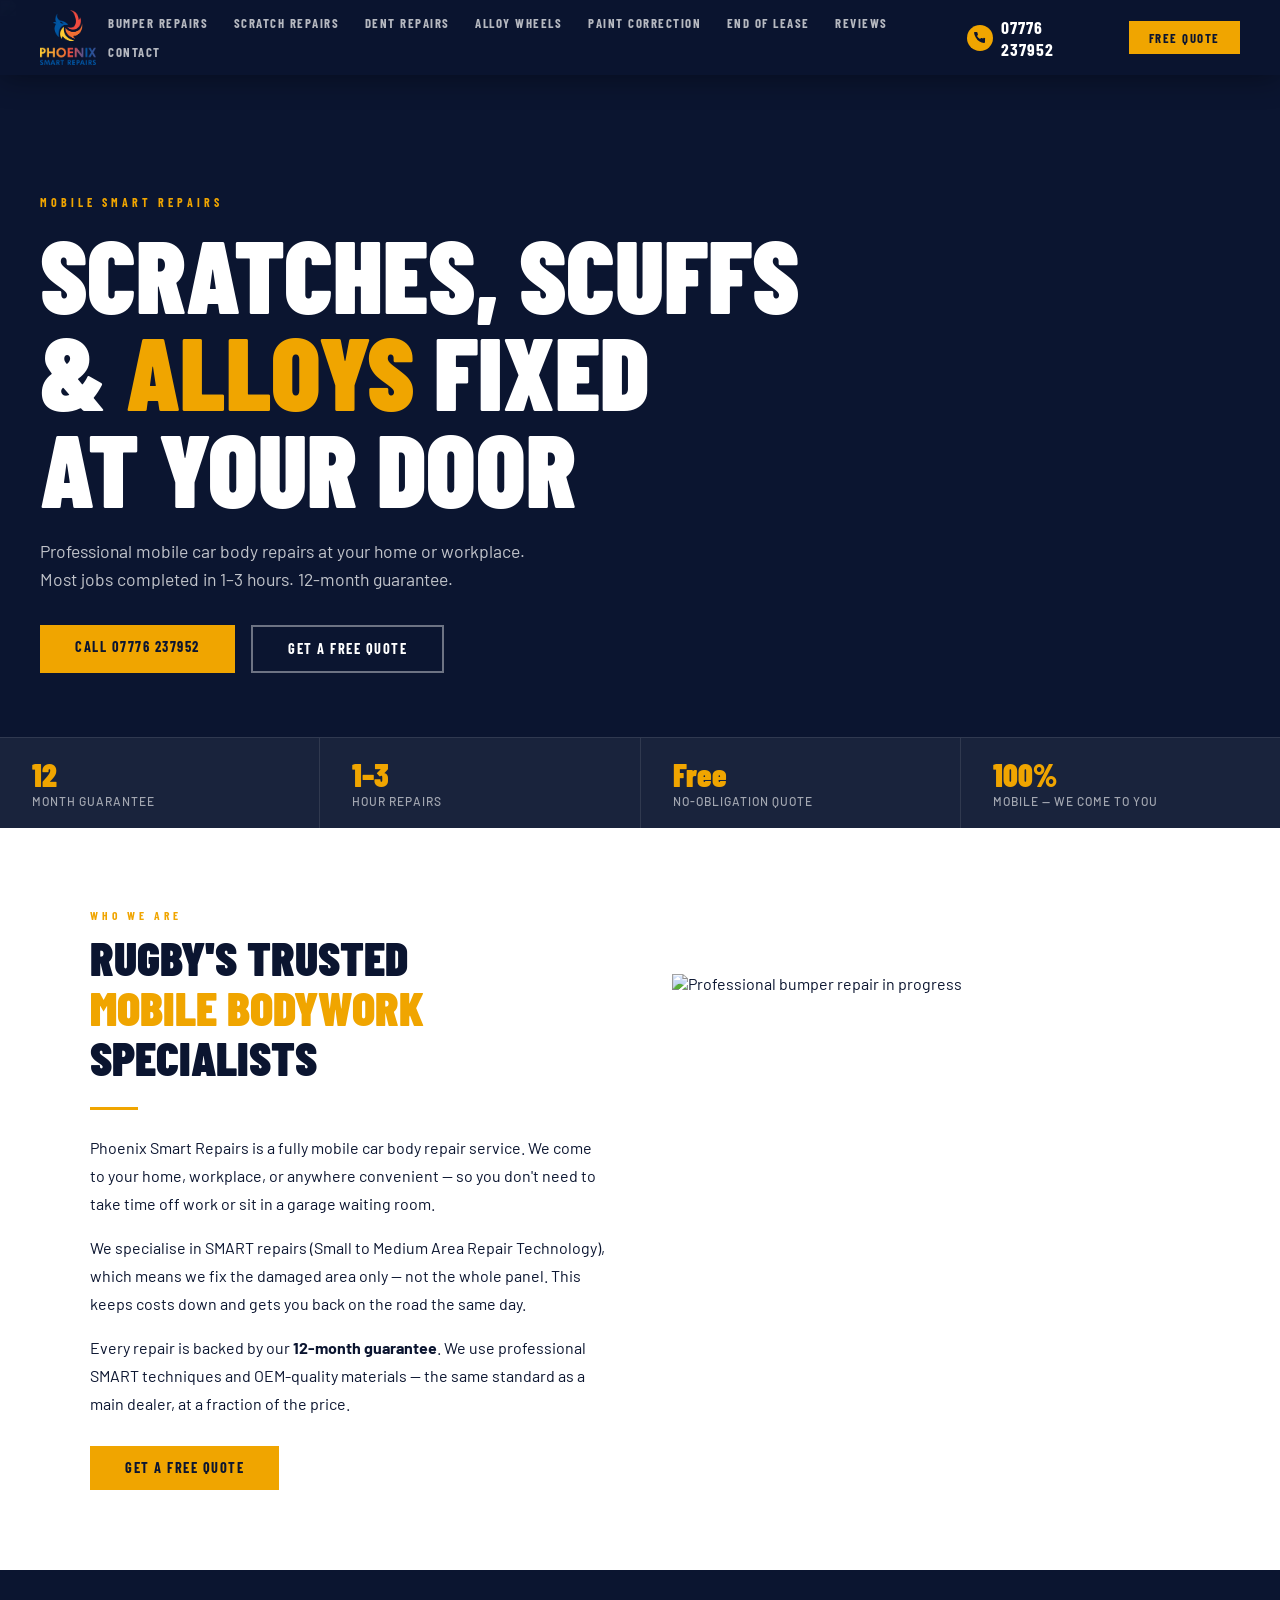
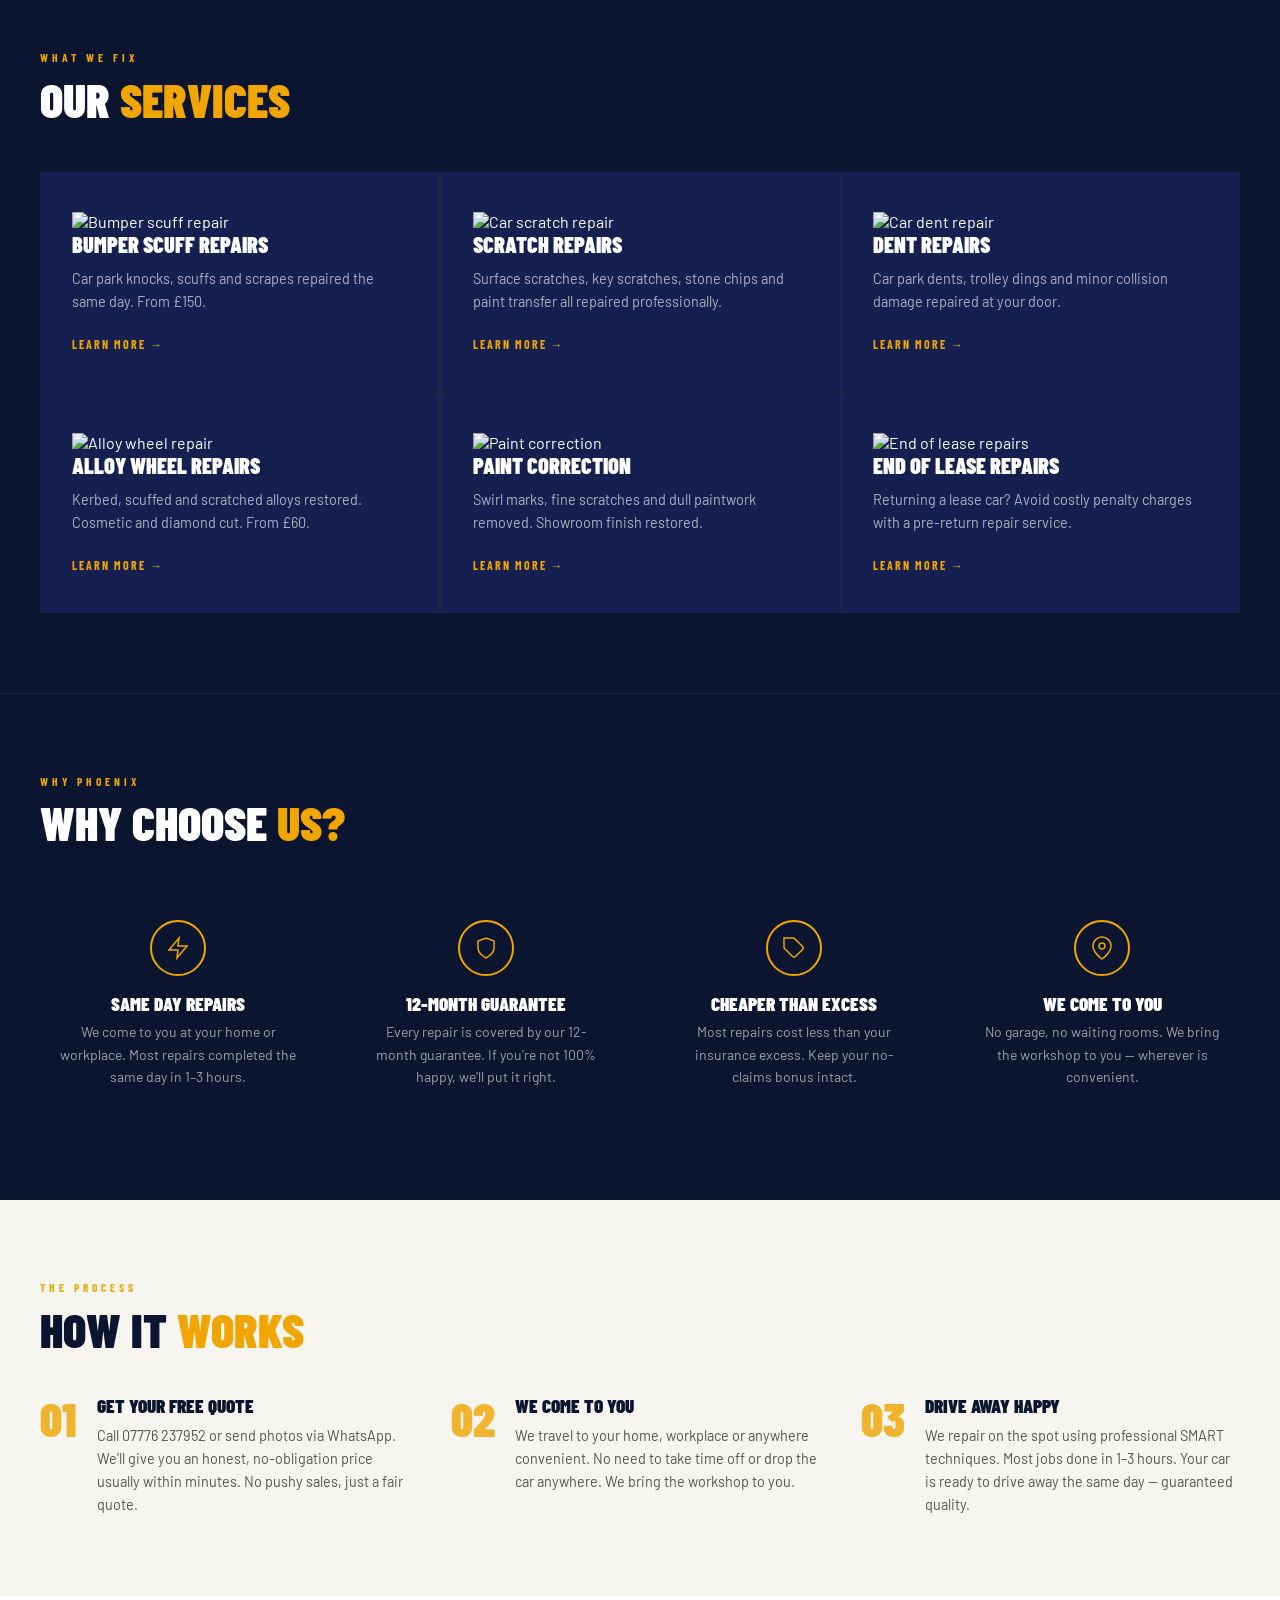
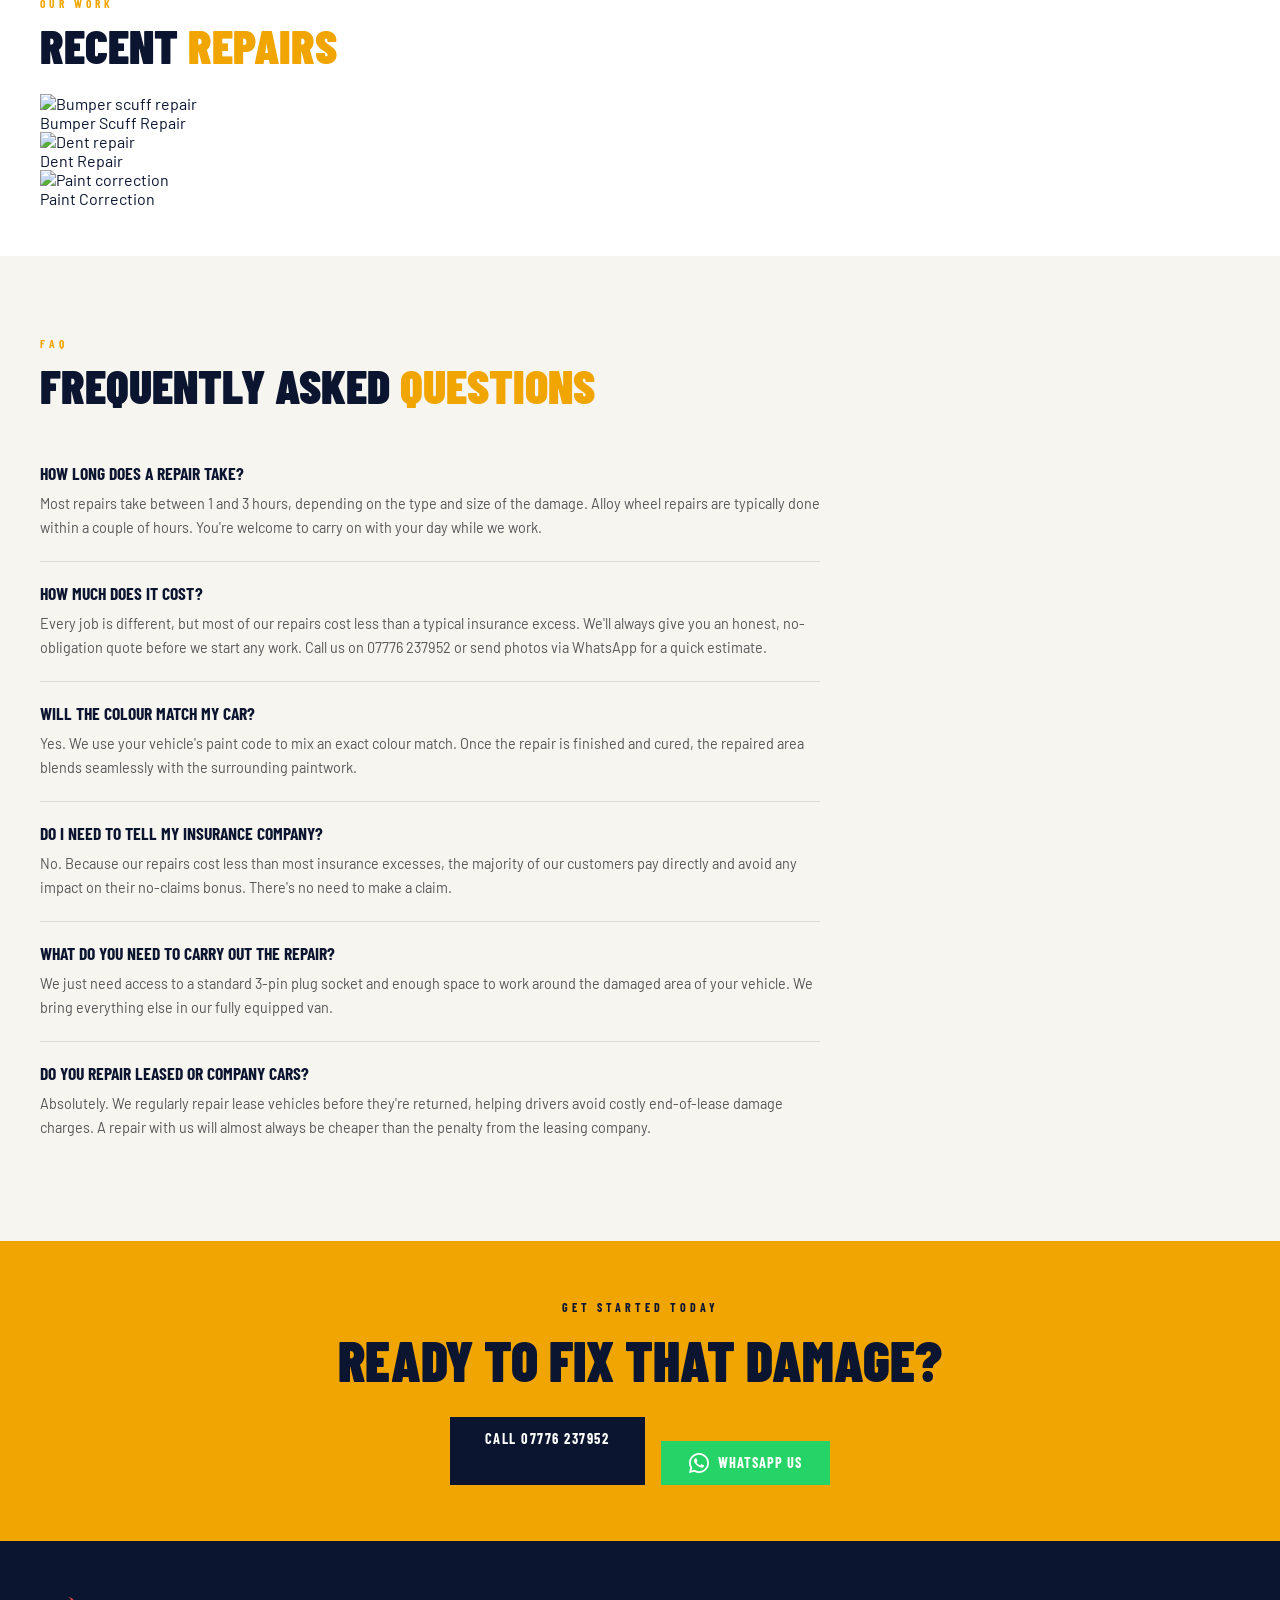
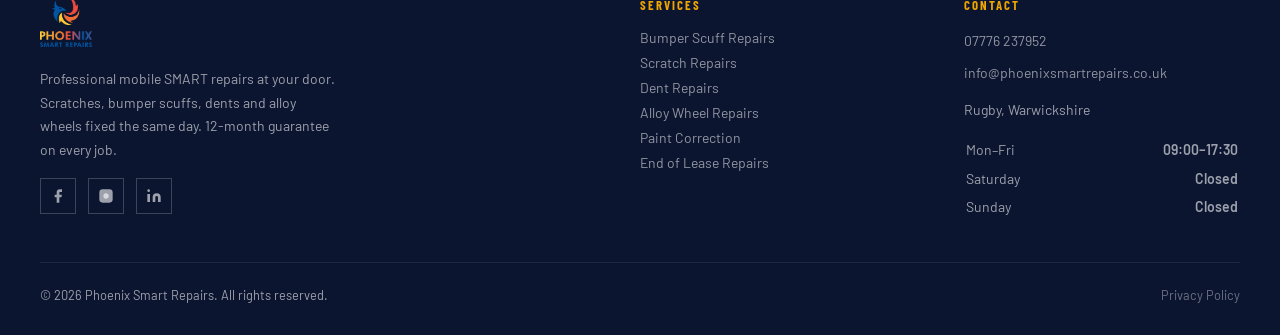
==== commit 73ce6fca: "Update index.html" ====
--- a/index.html
+++ b/index.html
@@ -53,7 +53,7 @@
 <!-- HERO -->
 <section class="hero">
   <div class="hero-bg">
-    <img src="https://img1.wsimg.com/isteam/ip/fc47cfa0-1bda-49b9-ba58-51a8c21de6bb/9D2E889B-5BBB-4D6D-84F2-DCA98A0F46FC.jpeg" alt="Phoenix Smart Repairs van">
+    <img src="https://images.unsplash.com/photo-1503376780353-7e6692767b70?auto=format&fit=crop&w=1920&q=70" alt="Professional car body repairs">
   </div>
   <div class="hero-body">
     <p class="hero-kicker">Mobile SMART Repairs</p>
@@ -108,52 +108,64 @@
   <h2 class="section-title" style="color:#fff">Our <em>Services</em></h2>
   <div class="services-grid">
     <div class="svc-card">
-      <div class="svc-card-icon">
-        <svg viewBox="0 0 24 24"><path d="M3 12L5 8h14l2 4"/><rect x="3" y="12" width="18" height="4" rx="1"/><circle cx="7" cy="18" r="1.5"/><circle cx="17" cy="18" r="1.5"/><line x1="12" y1="12" x2="12" y2="16"/></svg>
-      </div>
-      <h3>Bumper Scuff Repairs</h3>
-      <p>Car park knocks, scuffs and scrapes repaired the same day. From £150.</p>
-      <a href="bumper-scuff-repairs.html">Learn More →</a>
-    </div>
-    <div class="svc-card">
-      <div class="svc-card-icon">
-        <svg viewBox="0 0 24 24"><rect x="3" y="7" width="18" height="10" rx="1.5"/><path d="M11 10L9 12.5l3.5-.5L11 16"/></svg>
-      </div>
-      <h3>Scratch Repairs</h3>
-      <p>Surface scratches, key scratches, stone chips and paint transfer all repaired professionally.</p>
-      <a href="scratch-repairs.html">Learn More →</a>
-    </div>
-    <div class="svc-card">
-      <div class="svc-card-icon">
-        <svg viewBox="0 0 24 24"><rect x="3" y="7" width="18" height="10" rx="1.5"/><path d="M7 12Q9.5 9 12 12Q14.5 15 17 12"/></svg>
-      </div>
-      <h3>Dent Repairs</h3>
-      <p>Car park dents, trolley dings and minor collision damage repaired at your door.</p>
-      <a href="dent-repairs.html">Learn More →</a>
-    </div>
-    <div class="svc-card">
-      <div class="svc-card-icon">
-        <svg viewBox="0 0 24 24"><circle cx="12" cy="12" r="10"/><circle cx="12" cy="12" r="3"/><line x1="12" y1="2" x2="12" y2="9"/><line x1="12" y1="15" x2="12" y2="22"/><line x1="2" y1="12" x2="9" y2="12"/><line x1="15" y1="12" x2="22" y2="12"/><line x1="4.9" y1="4.9" x2="9.1" y2="9.1"/><line x1="14.9" y1="14.9" x2="19.1" y2="19.1"/><line x1="19.1" y1="4.9" x2="14.9" y2="9.1"/><line x1="9.1" y1="14.9" x2="4.9" y2="19.1"/></svg>
-      </div>
-      <h3>Alloy Wheel Repairs</h3>
-      <p>Kerbed, scuffed and scratched alloys restored. Cosmetic and diamond cut. From £60.</p>
-      <a href="alloy-wheel-repairs.html">Learn More →</a>
-    </div>
-    <div class="svc-card">
-      <div class="svc-card-icon">
-        <svg viewBox="0 0 24 24"><circle cx="12" cy="14" r="6"/><circle cx="12" cy="14" r="2"/><path d="M12 8V4"/><path d="M9.5 4h5"/><path d="M17 9Q20.5 8 20 14"/></svg>
-      </div>
-      <h3>Paint Correction</h3>
-      <p>Swirl marks, fine scratches and dull paintwork removed. Showroom finish restored.</p>
-      <a href="paint-correction.html">Learn More →</a>
-    </div>
-    <div class="svc-card">
-      <div class="svc-card-icon">
-        <svg viewBox="0 0 24 24"><rect x="3" y="5" width="18" height="16" rx="2"/><line x1="3" y1="10" x2="21" y2="10"/><line x1="8" y1="3" x2="8" y2="7"/><line x1="16" y1="3" x2="16" y2="7"/><path d="M8 15l2.5 2.5L16 13"/></svg>
-      </div>
-      <h3>End of Lease Repairs</h3>
-      <p>Returning a lease car? Avoid costly penalty charges with a pre-return repair service.</p>
-      <a href="end-of-lease-repairs.html">Learn More →</a>
+      <div class="svc-photo">
+        <img src="https://img1.wsimg.com/isteam/ip/fc47cfa0-1bda-49b9-ba58-51a8c21de6bb/AE011592-ACBD-4375-A7FB-41F796DDEA3F.jpeg" alt="Bumper scuff repair">
+      </div>
+      <div class="svc-body">
+        <h3>Bumper Scuff Repairs</h3>
+        <p>Car park knocks, scuffs and scrapes repaired the same day. From £150.</p>
+        <a href="bumper-scuff-repairs.html">Learn More →</a>
+      </div>
+    </div>
+    <div class="svc-card">
+      <div class="svc-photo">
+        <img src="https://img1.wsimg.com/isteam/ip/fc47cfa0-1bda-49b9-ba58-51a8c21de6bb/BB62CC63-698E-40F3-AE0F-93B446FB29D3.jpeg" alt="Car scratch repair">
+      </div>
+      <div class="svc-body">
+        <h3>Scratch Repairs</h3>
+        <p>Surface scratches, key scratches, stone chips and paint transfer all repaired professionally.</p>
+        <a href="scratch-repairs.html">Learn More →</a>
+      </div>
+    </div>
+    <div class="svc-card">
+      <div class="svc-photo">
+        <img src="https://img1.wsimg.com/isteam/ip/fc47cfa0-1bda-49b9-ba58-51a8c21de6bb/72275DB7-6338-447E-A6CE-41AA8EE4D3EF.jpeg" alt="Car dent repair">
+      </div>
+      <div class="svc-body">
+        <h3>Dent Repairs</h3>
+        <p>Car park dents, trolley dings and minor collision damage repaired at your door.</p>
+        <a href="dent-repairs.html">Learn More →</a>
+      </div>
+    </div>
+    <div class="svc-card">
+      <div class="svc-photo">
+        <img src="https://img1.wsimg.com/isteam/ip/fc47cfa0-1bda-49b9-ba58-51a8c21de6bb/A2C51FAA-AC8B-4C91-BCBA-405723B9520F.jpeg" alt="Alloy wheel repair">
+      </div>
+      <div class="svc-body">
+        <h3>Alloy Wheel Repairs</h3>
+        <p>Kerbed, scuffed and scratched alloys restored. Cosmetic and diamond cut. From £60.</p>
+        <a href="alloy-wheel-repairs.html">Learn More →</a>
+      </div>
+    </div>
+    <div class="svc-card">
+      <div class="svc-photo">
+        <img src="https://img1.wsimg.com/isteam/ip/fc47cfa0-1bda-49b9-ba58-51a8c21de6bb/1A735925-AD24-482F-BAF6-8B385C306E7C.jpeg" alt="Paint correction">
+      </div>
+      <div class="svc-body">
+        <h3>Paint Correction</h3>
+        <p>Swirl marks, fine scratches and dull paintwork removed. Showroom finish restored.</p>
+        <a href="paint-correction.html">Learn More →</a>
+      </div>
+    </div>
+    <div class="svc-card">
+      <div class="svc-photo">
+        <img src="https://img1.wsimg.com/isteam/ip/fc47cfa0-1bda-49b9-ba58-51a8c21de6bb/blob-0566b60.png" alt="End of lease repairs">
+      </div>
+      <div class="svc-body">
+        <h3>End of Lease Repairs</h3>
+        <p>Returning a lease car? Avoid costly penalty charges with a pre-return repair service.</p>
+        <a href="end-of-lease-repairs.html">Learn More →</a>
+      </div>
     </div>
   </div>
 </section>
@@ -179,7 +191,7 @@
     </div>
     <div class="why-item">
       <div class="why-icon">
-        <svg viewBox="0 0 24 24"><line x1="12" y1="1" x2="12" y2="23"/><path d="M17 5H9.5a3.5 3.5 0 000 7h5a3.5 3.5 0 010 7H6"/></svg>
+        <svg viewBox="0 0 24 24"><path d="M20.59 13.41l-7.17 7.17a2 2 0 01-2.83 0L2 12V2h10l8.59 8.59a2 2 0 010 2.82z"/><line x1="7" y1="7" x2="7.01" y2="7"/></svg>
       </div>
       <h3>Cheaper Than Excess</h3>
       <p>Most repairs cost less than your insurance excess. Keep your no-claims bonus intact.</p>
@@ -223,52 +235,22 @@
   </div>
 </section>
 
-<!-- BEFORE/AFTER GALLERY STRIP -->
+<!-- OUR WORK GALLERY -->
 <section class="section" style="padding-top:0;padding-bottom:3rem">
   <span class="section-label">Our Work</span>
   <h2 class="section-title">Recent <em>Repairs</em></h2>
-  <div class="ba-grid">
-    <!-- Bumper pair -->
-    <div class="ba-card">
-      <div class="ba-cols">
-        <div class="ba-col">
-          <span class="ba-tag ba-tag-before">Before</span>
-          <img src="https://img1.wsimg.com/isteam/ip/fc47cfa0-1bda-49b9-ba58-51a8c21de6bb/AE011592-ACBD-4375-A7FB-41F796DDEA3F.jpeg" alt="Bumper scuff before repair">
-        </div>
-        <div class="ba-col">
-          <span class="ba-tag ba-tag-after">After</span>
-          <img src="https://img1.wsimg.com/isteam/ip/fc47cfa0-1bda-49b9-ba58-51a8c21de6bb/IMG_5188.jpeg" alt="Bumper scuff after repair">
-        </div>
-      </div>
-      <div class="ba-caption">Bumper Scuff Repair</div>
-    </div>
-    <!-- Scratch pair -->
-    <div class="ba-card">
-      <div class="ba-cols">
-        <div class="ba-col">
-          <span class="ba-tag ba-tag-before">Before</span>
-          <img src="https://isteam.wsimg.com/ip/fc47cfa0-1bda-49b9-ba58-51a8c21de6bb/BB62CC63-698E-40F3-AE0F-93B446FB29D3.jpeg" alt="Car scratch before repair">
-        </div>
-        <div class="ba-col">
-          <span class="ba-tag ba-tag-after">After</span>
-          <img src="https://img1.wsimg.com/isteam/ip/fc47cfa0-1bda-49b9-ba58-51a8c21de6bb/4F0DEE78-FB0B-46E1-9F48-F4E37894BB37.jpeg" alt="Scratch after repair">
-        </div>
-      </div>
-      <div class="ba-caption">Scratch Repair</div>
-    </div>
-    <!-- Paint pair -->
-    <div class="ba-card">
-      <div class="ba-cols">
-        <div class="ba-col">
-          <span class="ba-tag ba-tag-before">Before</span>
-          <img src="https://img1.wsimg.com/isteam/ip/fc47cfa0-1bda-49b9-ba58-51a8c21de6bb/1A735925-AD24-482F-BAF6-8B385C306E7C.jpeg" alt="Paint correction before">
-        </div>
-        <div class="ba-col">
-          <span class="ba-tag ba-tag-after">After</span>
-          <img src="https://isteam.wsimg.com/ip/fc47cfa0-1bda-49b9-ba58-51a8c21de6bb/B208986F-F5B6-4DB3-A747-07D6A954722C.jpeg" alt="Paint correction after">
-        </div>
-      </div>
-      <div class="ba-caption">Paint Correction</div>
+  <div class="work-grid">
+    <div class="work-photo">
+      <img src="https://img1.wsimg.com/isteam/ip/fc47cfa0-1bda-49b9-ba58-51a8c21de6bb/AE011592-ACBD-4375-A7FB-41F796DDEA3F.jpeg" alt="Bumper scuff repair">
+      <div class="work-caption">Bumper Scuff Repair</div>
+    </div>
+    <div class="work-photo">
+      <img src="https://img1.wsimg.com/isteam/ip/fc47cfa0-1bda-49b9-ba58-51a8c21de6bb/72275DB7-6338-447E-A6CE-41AA8EE4D3EF.jpeg" alt="Dent repair">
+      <div class="work-caption">Dent Repair</div>
+    </div>
+    <div class="work-photo">
+      <img src="https://img1.wsimg.com/isteam/ip/fc47cfa0-1bda-49b9-ba58-51a8c21de6bb/1A735925-AD24-482F-BAF6-8B385C306E7C.jpeg" alt="Paint correction">
+      <div class="work-caption">Paint Correction</div>
     </div>
   </div>
 </section>
@@ -325,10 +307,10 @@
       <img src="logo.png" alt="Phoenix Smart Repairs">
       <p>Professional mobile SMART repairs at your door. Scratches, bumper scuffs, dents and alloy wheels fixed the same day. 12-month guarantee on every job.</p>
       <div class="social-links">
-        <a href="https://www.facebook.com/155560355085874" target="_blank" rel="noopener" aria-label="Facebook">
+        <a href="https://www.facebook.com/phoenixsmartrepairs" target="_blank" rel="noopener" aria-label="Facebook">
           <svg viewBox="0 0 24 24"><path d="M18 2h-3a5 5 0 00-5 5v3H7v4h3v8h4v-8h3l1-4h-4V7a1 1 0 011-1h3z"/></svg>
         </a>
-        <a href="https://www.instagram.com/Phoenixsmartrepairs" target="_blank" rel="noopener" aria-label="Instagram">
+        <a href="https://www.instagram.com/phoenixsmartrepairs" target="_blank" rel="noopener" aria-label="Instagram">
           <svg viewBox="0 0 24 24"><rect x="2" y="2" width="20" height="20" rx="5" ry="5"/><path d="M16 11.37A4 4 0 1112.63 8 4 4 0 0116 11.37z"/><line x1="17.5" y1="6.5" x2="17.51" y2="6.5"/></svg>
         </a>
         <a href="https://www.linkedin.com/company/phoenix-smart-repairs" target="_blank" rel="noopener" aria-label="LinkedIn">
